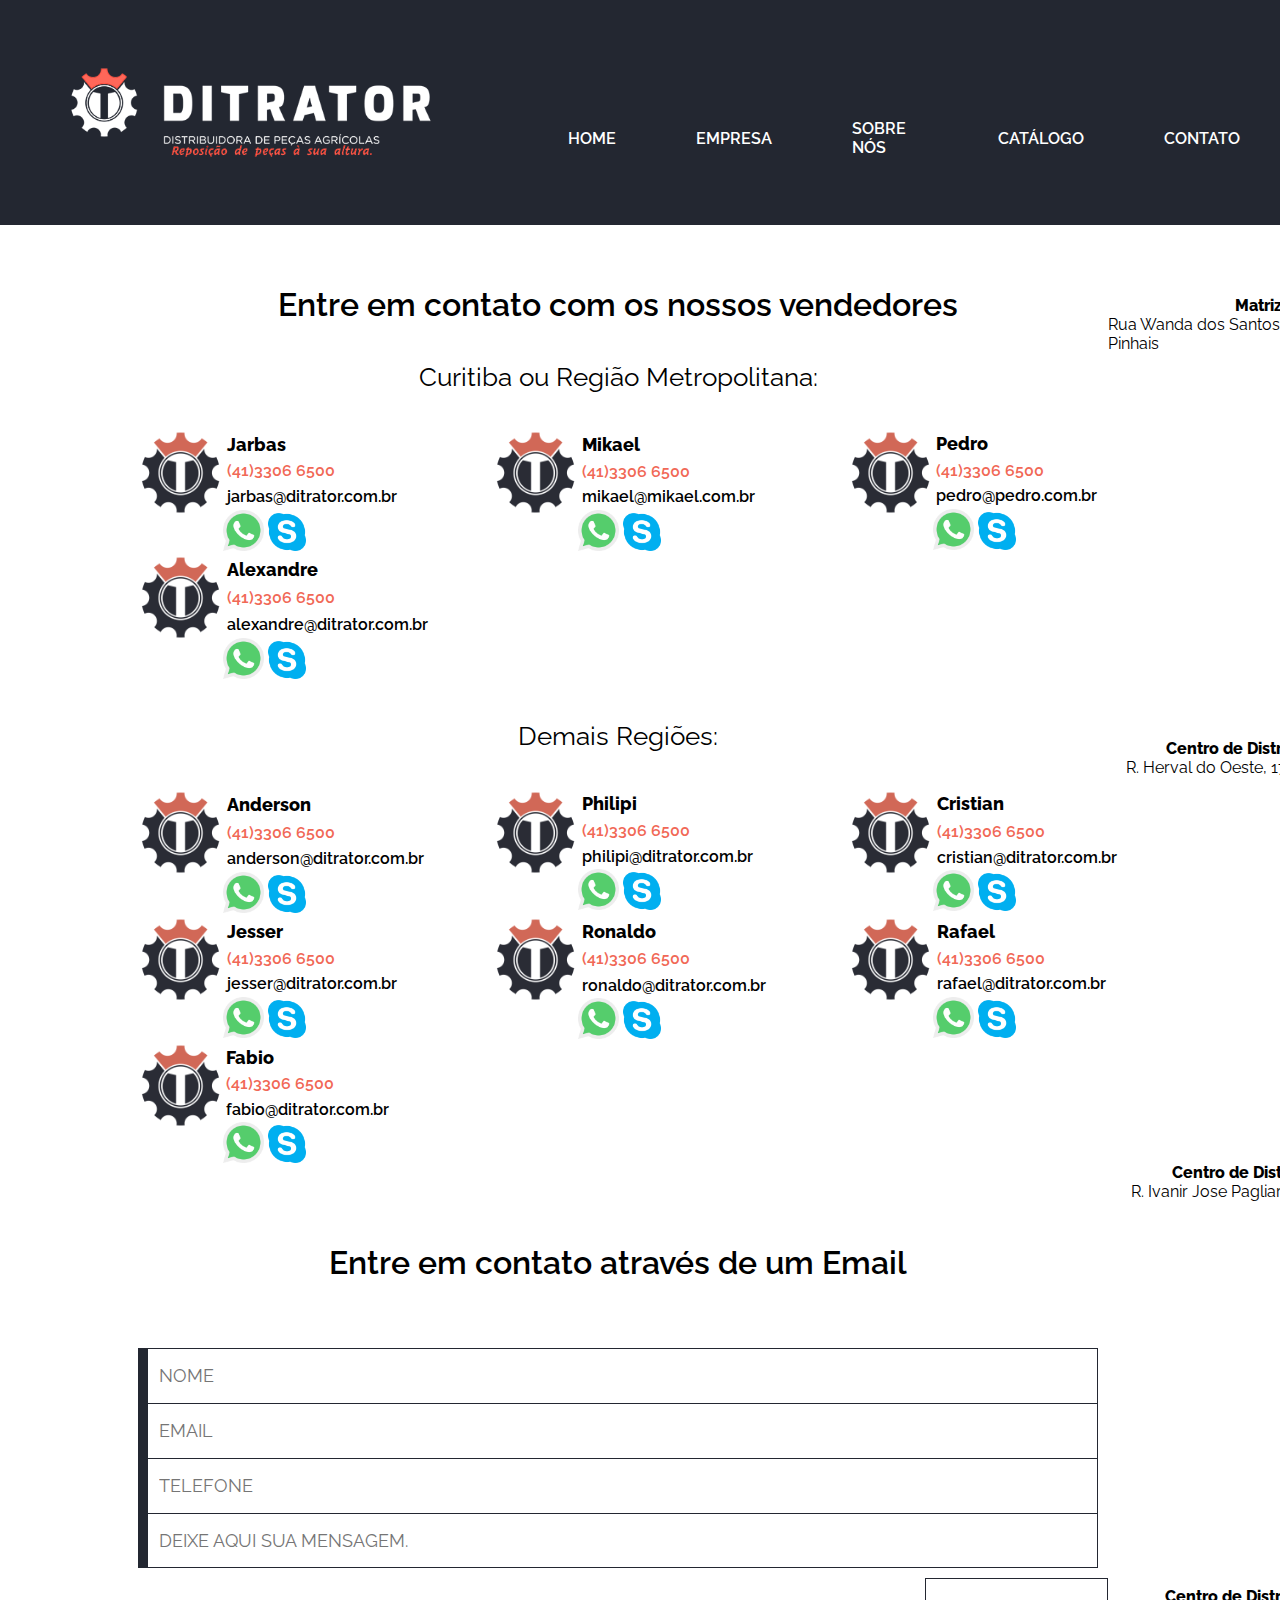
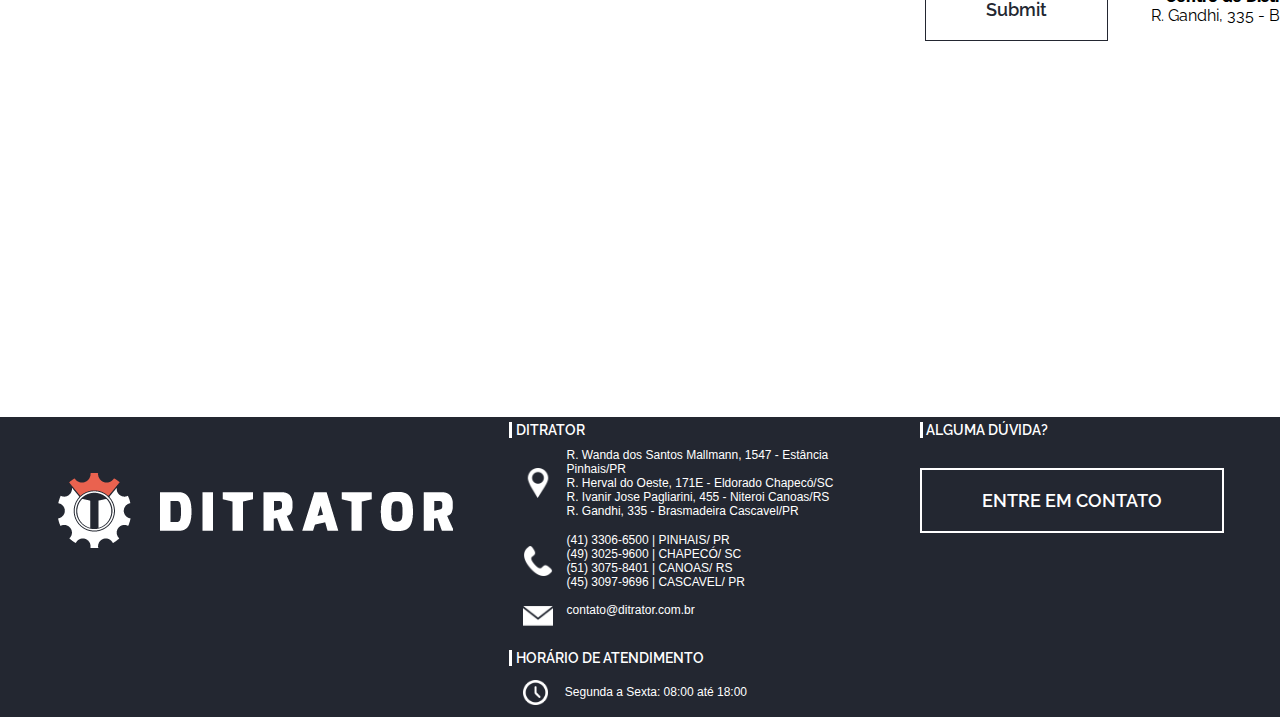
==== contato.html @ 05a5e126 "att" ====
<?php	
	include './php/envia.php';
?>

<!DOCTYPE html>
<html lang="pt-br">

<head>
  <meta charset="UTF-8">
  <meta http-equiv="X-UA-Compatible" content="IE=edge">
  <meta name="viewport" content="width=device-width, initial-scale=1.0">
  <link rel="stylesheet" type="text/css" href="contato.css">
  <script src='https://www.google.com/recaptcha/api.js'></script>
  <title>Projeto Ditrator</title>
</head>

<body>
  <header>
    <nav class="nav_index">
      <img src="./img/logo.png" alt="home" width="374 px" height="97 px" style="margin: 5% 7% 5% 5%">
      <ul>
        <li><a href="index.html" title="Home" alt="Home">HOME</a></li>
        <li><a href="empresa.html" title="Empresa" alt="Empresa">EMPRESA</a></li>
        <li><a href="index.html#sobre" title="Sobre nós" alt="Sobre nós">SOBRE NÓS</a></li>
        <li><a href="index.html#catalog" title="Catálogo" alt="Catálogo">CATÁLOGO</a></li>
        <li><a href="contato.html" title="Contato" alt="Contato">CONTATO</a></li>
      </ul>
    </nav>
  </header>

  <main>
    <section>

      <div class="vendedor_container">
        
        <div class="vendedos_wrapper">
          <h1 class="text1">Entre em contato com os nossos vendedores</h1>
          <h2 class="text2">Curitiba ou Região Metropolitana:</h2>
          <div class="vendedor_back">

            <div class="vendedor_info">
              <div>
                <img src="./img/lg-ditra1.png" alt="avatars" width="85px">
              </div>
              <div>
                <h1 class="text3">Jarbas</h1>
                <p class="text4">(41)3306 6500</p>
                <p class="text5">jarbas@ditrator.com.br</p>
                <div>
                  <a href="https://api.whatsapp.com/send?phone=5541998471878" target="_blank"><img
                      src="./img/whatsapp (2).png" alt="whatsapp" width="41px"></a>
                  <a href="skype:paulo.dimotor?chat" target="_blank"><img src="./img/skype.png" alt="skype"
                      width="38px"></a>
                </div>
              </div>
            </div>

            <div class="vendedor_info">
              <div>
                <img src="./img/lg-ditra1.png" alt="avatars" width="85px">
              </div>
              <div>
                <h1 class="text3">Mikael</h1>
                <p class="text4">(41)3306 6500</p>
                <p class="text5">mikael@mikael.com.br</p>
                <div>
                  <a href="https://api.whatsapp.com/send?phone=5541998471878" target="_blank"><img
                      src="./img/whatsapp (2).png" alt="whatsapp" width="41px"></a>
                  <a href="skype:paulo.dimotor?chat" target="_blank"><img src="./img/skype.png" alt="skype"
                      width="38px"></a>
                </div>
              </div>
            </div>
            <div class="vendedor_info">
              <div>
                <img src="./img/lg-ditra1.png" alt="avatars" width="85px">
              </div>
              <div>
                <h1 class="text3">Pedro</h1>
                <p class="text4">(41)3306 6500</p>
                <p class="text5">pedro@pedro.com.br</p>
                <div>
                  <a href="https://api.whatsapp.com/send?phone=5541998471878" target="_blank"><img
                      src="./img/whatsapp (2).png" alt="whatsapp" width="41px"></a>
                  <a href="skype:paulo.dimotor?chat" target="_blank"><img src="./img/skype.png" alt="skype"
                      width="38px"></a>
                </div>
              </div>
            </div>
          </div>
          <div class="vendedor_back">
            <div class="vendedor_info">
              <div>
                <img src="./img/lg-ditra1.png" alt="avatars" width="85px">
              </div>
              <div>
                <h1 class="text3">Alexandre</h1>
                <p class="text4">(41)3306 6500</p>
                <p class="text5">alexandre@ditrator.com.br</p>
                <div>
                  <a href="https://api.whatsapp.com/send?phone=5541998471878" target="_blank"><img
                      src="./img/whatsapp (2).png" alt="whatsapp" width="41px"></a>
                  <a href="skype:paulo.dimotor?chat" target="_blank"><img src="./img/skype.png" alt="skype"
                      width="38px"></a>
                </div>
              </div>
            </div>
          </div>
          <h1 class="text2">Demais Regiões:</h1>
          <div class="vendedor_back">
            <div class="vendedor_info">
              <div>
                <img src="./img/lg-ditra1.png" alt="avatars" width="85px">
              </div>
              <div>
                <h1 class="text3">Anderson</h1>
                <p class="text4">(41)3306 6500</p>
                <p class="text5">anderson@ditrator.com.br</p>
                <div>
                  <a href="https://api.whatsapp.com/send?phone=5541998471878" target="_blank"><img
                      src="./img/whatsapp (2).png" alt="whatsapp" width="41px"></a>
                  <a href="skype:paulo.dimotor?chat" target="_blank"><img src="./img/skype.png" alt="skype"
                      width="38px"></a>
                </div>
              </div>
            </div>
            <div class="vendedor_info">
              <div>
                <img src="./img/lg-ditra1.png" alt="avatars" width="85px">
              </div>
              <div>
                <h1 class="text3">Philipi</h1>
                <p class="text4">(41)3306 6500</p>
                <p class="text5">philipi@ditrator.com.br</p>
                <div>
                  <a href="https://api.whatsapp.com/send?phone=5541998471878" target="_blank"><img
                      src="./img/whatsapp (2).png" alt="whatsapp" width="41px"></a>
                  <a href="skype:paulo.dimotor?chat" target="_blank"><img src="./img/skype.png" alt="skype"
                      width="38px"></a>
                </div>
              </div>

            </div>

            <div class="vendedor_info">
              <div>
                <img src="./img/lg-ditra1.png" alt="avatars" width="85px">
              </div>
              <div>
                <h1 class="text3">Cristian</h1>
                <p class="text4">(41)3306 6500</p>
                <p class="text5">cristian@ditrator.com.br</p>
                <div>
                  <a href="https://api.whatsapp.com/send?phone=5541998471878" target="_blank"><img
                      src="./img/whatsapp (2).png" alt="whatsapp" width="41px"></a>
                  <a href="skype:paulo.dimotor?chat" target="_blank"><img src="./img/skype.png" alt="skype"
                      width="38px"></a>
                </div>
              </div>
            </div>
          </div>
          <div class="vendedor_back">
            <div class="vendedor_info">
              <div>
                <img src="./img/lg-ditra1.png" alt="avatars" width="85px">
              </div>
              <div>
                <h1 class="text3">Jesser</h1>
                <p class="text4">(41)3306 6500</p>
                <p class="text5">jesser@ditrator.com.br</p>
                <div>
                  <a href="https://api.whatsapp.com/send?phone=5541998471878" target="_blank"><img
                      src="./img/whatsapp (2).png" alt="whatsapp" width="41px"></a>
                  <a href="skype:paulo.dimotor?chat" target="_blank"><img src="./img/skype.png" alt="skype"
                      width="38px"></a>
                </div>
              </div>
            </div>
            <div class="vendedor_info">
              <div>
                <img src="./img/lg-ditra1.png" alt="avatars" width="85px">
              </div>
              <div>
                <h1 class="text3">Ronaldo</h1>
                <p class="text4">(41)3306 6500</p>
                <p class="text5">ronaldo@ditrator.com.br</p>
                <div>
                  <a href="https://api.whatsapp.com/send?phone=5541998471878" target="_blank"><img
                      src="./img/whatsapp (2).png" alt="whatsapp" width="41px"></a>
                  <a href="skype:paulo.dimotor?chat" target="_blank"><img src="./img/skype.png" alt="skype"
                      width="38px"></a>
                </div>
              </div>
            </div>
            <div class="vendedor_info">
              <div>
                <img src="./img/lg-ditra1.png" alt="avatars" width="85px">
              </div>
              <div>
                <h1 class="text3">Rafael</h1>
                <p class="text4">(41)3306 6500</p>
                <p class="text5">rafael@ditrator.com.br</p>
                <div>
                  <a href="https://api.whatsapp.com/send?phone=5541998471878" target="_blank"><img
                      src="./img/whatsapp (2).png" alt="whatsapp" width="41px"></a>
                  <a href="skype:paulo.dimotor?chat" target="_blank"><img src="./img/skype.png" alt="skype"
                      width="38px"></a>
                </div>
              </div>
            </div>
          </div>
          <div class="vendedor_back">
            <div class="vendedor_info">
              <div>
                <img src="./img/lg-ditra1.png" alt="avatars" width="85px">
              </div>
              <div>
                <h1 class="text3">Fabio</h1>
                <p class="text4">(41)3306 6500</p>
                <p class="text5">fabio@ditrator.com.br</p>
                <div>
                  <a href="https://api.whatsapp.com/send?phone=5541998471878" target="_blank"><img
                      src="./img/whatsapp (2).png" alt="whatsapp" width="41px"></a>
                  <a href="skype:paulo.dimotor?chat" target="_blank"><img src="./img/skype.png" alt="skype"
                      width="38px"></a>
                </div>
              </div>
            </div>
          </div>
          <div class="email_container">
            <h1 class="text1" style="margin-bottom: 3%;">Entre em contato através de um Email</h1>
            <form method="POST" action="./php/envia.php">
              <label>
                <input class="input1" style="margin-top: 7%;" type="text" name="nome" value="" placeholder="NOME" required>
              </label>
              <label>
                <input class="input1" type="email" name="email" value="" placeholder="EMAIL" required>
              </label>
              <label>
                <input class="input1" type="text" name="assunto" value="" placeholder="TELEFONE" required>
              </label>
              <label>
                <input class="input2" type="text" name="msg" value="" placeholder="DEIXE AQUI SUA MENSAGEM." required>
              </label>
              <input class="send" type="submit">
            </form>
            
          </div>
        </div>
        <div class="vendedor_map">
          <p class="text6">Matriz/ Pinhais-PR</p>
          <p class="text7">Rua Wanda dos Santos Mallmann 1547 - Estancia Pinhais </p>
          <iframe
            src="https://www.google.com/maps/embed?pb=!1m18!1m12!1m3!1d3603.1354111109526!2d-49.20236968437209!3d-25.43373603927027!2m3!1f0!2f0!3f0!3m2!1i1024!2i768!4f13.1!3m3!1m2!1s0x94dce4f043d010a5%3A0xfeaa6abeaac7b0ba!2sDitrator%20Distribuidora%20de%20Pe%C3%A7as!5e0!3m2!1spt-BR!2sbr!4v1667585780468!5m2!1spt-BR!2sbr"
            class="map" allowfullscreen="" loading="lazy" referrerpolicy="no-referrer-when-downgrade"></iframe>
            <p class="text6">Centro de Distribuição/ Chapecó-SC</p>
            <p class="text7">R. Herval do Oeste, 171E - Eldorado Chapecó/SC</p>
            <iframe src="https://www.google.com/maps/embed?pb=!1m18!1m12!1m3!1d3552.9594587999313!2d-52.637756923601664!3d-27.063027599502828!2m3!1f0!2f0!3f0!3m2!1i1024!2i768!4f13.1!3m3!1m2!1s0x94e4b5ec6f2cf09d%3A0x6d4242a84f4e9475!2sR.%20Herval%20do%20Oeste%2C%20171%20-%20Eldorado%2C%20Chapec%C3%B3%20-%20SC%2C%2089810-225!5e0!3m2!1spt-BR!2sbr!4v1670947796514!5m2!1spt-BR!2sbr" class="map" allowfullscreen="" loading="lazy" referrerpolicy="no-referrer-when-downgrade"></iframe>
            <p class="text6">Centro de Distribuição/ Canoas-RS</p>
            <p class="text7">R. Ivanir Jose Pagliarini, 455 - Niteroi Canoas/RS</p>
            <iframe src="https://www.google.com/maps/embed?pb=!1m18!1m12!1m3!1d3456.7102029714433!2d-51.16032841147563!3d-29.95901326276146!2m3!1f0!2f0!3f0!3m2!1i1024!2i768!4f13.1!3m3!1m2!1s0x951970c1a94bd0dd%3A0x83b2aa2e0289d933!2sR.%20Ivanir%20Jos%C3%A9%20Pagliarini%2C%20455%20-%20Niter%C3%B3i%2C%20Canoas%20-%20RS%2C%2092130-510!5e0!3m2!1spt-BR!2sbr!4v1670947859239!5m2!1spt-BR!2sbr" class="map" allowfullscreen="" loading="lazy" referrerpolicy="no-referrer-when-downgrade"></iframe>
            <p class="text6">Centro de Distribuição/ Cascavel-PR</p>
            <p class="text7">R. Gandhi, 335 - Brasmadeira Cascavel/PR</p>
            <iframe src="https://www.google.com/maps/embed?pb=!1m18!1m12!1m3!1d3618.141613362613!2d-53.44655542366605!3d-24.9272452131914!2m3!1f0!2f0!3f0!3m2!1i1024!2i768!4f13.1!3m3!1m2!1s0x94f3d39a9a6d169f%3A0x1b2ad0a3cb4ace6e!2sR.%20Gandhi%2C%20335%20-%20Bairro%20S%C3%A3o%20Crist%C3%B3v%C3%A3o%2C%20Cascavel%20-%20PR%2C%2085813-160!5e0!3m2!1spt-BR!2sbr!4v1670947909210!5m2!1spt-BR!2sbr" class="map" allowfullscreen="" loading="lazy" referrerpolicy="no-referrer-when-downgrade"></iframe>
        </div>
      </div>
    </section>
    <footer>
      <div class="footer_container">
        <!--class dentro da tag principal-->
        <div class="footer_img">
          <img src="./img/logo2.png" alt="home">
        </div>
        <div style="margin-top: 5px;">
          <p class="dit_container">DITRATOR</p>
          <div class="end_container">
          <div class="end_placeholder"> <img src="./img/location-pointer.png" alt="placeholder" width="30px"></div>
          <div class="footertext1">
          <p>R. Wanda dos Santos Mallmann, 1547 - Estância Pinhais/PR</p>
          <p>R. Herval do Oeste, 171E - Eldorado Chapecó/SC</p>
          <p>R. Ivanir Jose Pagliarini, 455 - Niteroi Canoas/RS</p>
          <p>R. Gandhi, 335 - Brasmadeira Cascavel/PR</p>
        </div>
          </div>
          <div class="end_container">
          <div class="end_placeholder"> <img src="./img/phone-receiver-silhouette.png" alt="call" width="30px"></div>
          <div class="footertext1">
          <p>(41) 3306-6500 | PINHAIS/ PR</p>
          <P>(49) 3025-9600 | CHAPECÓ/ SC</P>
          <p>(51) 3075-8401 | CANOAS/ RS</p>
          <p>(45) 3097-9696 | CASCAVEL/ PR</p>
        </div>
          </div>
          <div>
            <div class="end_container">
              <div class="end_placeholder"> <img src="./img/envelope.png" alt="envelope" width="30px"></div>
          <P class="footertext1">contato@ditrator.com.br</P>
        </div>
        </div>
        <div>
          <p class="dit_container">HORÁRIO DE ATENDIMENTO</p>
          <div class="end_container">
            <div class="end_placeholder"> <img src="./img/clock-circular-outline.png" alt="envelope" width="25px"></div>
          <P style="display: flex; align-items: center; padding: 1%; margin-right: 3%;" class="footertext1">Segunda a Sexta: 08:00 até 18:00</P>
          </div>
        </div>
        </div>

        <div style="margin-top: 5px;">
          <p class="dit_container">ALGUMA DÚVIDA?</p>
          <a class="footer_btn" href="contato.html">ENTRE EM CONTATO</a>

        </div>
      </div>
    </footer>
  </main>


</body>

</html>



<!-- <iframe
              src="https://www.google.com/maps/embed?pb=!1m18!1m12!1m3!1d3603.1354111109526!2d-49.20236968437209!3d-25.43373603927027!2m3!1f0!2f0!3f0!3m2!1i1024!2i768!4f13.1!3m3!1m2!1s0x94dce4f043d010a5%3A0xfeaa6abeaac7b0ba!2sDitrator%20Distribuidora%20de%20Pe%C3%A7as!5e0!3m2!1spt-BR!2sbr!4v1667585780468!5m2!1spt-BR!2sbr"
              width="600" height="450" style="border:0;" allowfullscreen="" loading="lazy"
              referrerpolicy="no-referrer-when-downgrade"></iframe> -->
---- contato.css ----
@import url('https://fonts.googleapis.com/css2?family=Raleway:wght@400;600;800&display=swap');
@media only screen and (min-width:1200px){
    *{
        margin: 0%;
        padding: 0%;
        box-sizing: border-box;
        text-decoration: none;
        font-size: 1em;
    }
    header{
        background-color: #232731;
        /* border: 2px solid green; */
    
    }
    
    .nav_index{
        display: flex;	
        justify-content: center;	
        flex-direction: row;
    }
    
    li{
        list-style: none;
        display: flex;
        align-items: center;
    }
    
    li a{
        padding: 8px 20px;
        margin: 20px;
        display: flex;
        align-items: center;
        color: white;
        font-style: normal;
        font-family: 'Raleway', sans-serif;
        font-size: 16px;
        font-weight: 600;
    }
    li a:hover{
        color: #F16856;
        border-bottom: 3px solid #F16856;
        transition-delay: 0.2s;
    }
    ul{
        list-style-type: none;
        display: flex;
        align-items: stretch;
        margin-top: 4%;
    }
    /* --------------------------------vendedores----------------------------- */
    .vendedor_container{
        display: flex;
        justify-content: space-between;
        /* border: 2px solid red; */
        margin: 4% 10% 2% 10%;
     }
    .vendedos_wrapper{
        display: flex;
        flex-direction: column;
        /* border: 2px solid black; */
        /* justify-content: space-around; */
        width: 1000px;
        padding: 1%;
    }

    .vendedor_info{
        display: flex; 
        width: 250px;
        /* border: 2px solid #F16856; */
    }
    
    .vendedor_back {
        display: flex;
        flex-direction: row; 
        justify-content: space-between;
    }
    .vendedor_map {
        display: flex; 
        justify-content: center;
        flex-direction: column;
        width: 500px;
    }
    .map{
        width: 400px;
        height: 350px;
        border: 0;
        margin-left: 10%;
    }
    /* --------------------------------email----------------------------- */
    label{
        display:block;
        /* margin-top:15px; */
    }
    .input1{
        display:block;
        height:55px;
        /* border:1px solid #e5e5e5; */
        /* background:#f0f0f0; */
        padding:6px 6px 6px 11px;
        /* margin-top: 1px; */
        width: 100%;
        border-left: solid 10px #232731;
        border-top: solid 1px #232731;
        border-right: solid 1px #232731;
        border-bottom: solid 0px white;
        font-size: 18px;
        font-family: 'Raleway', sans-serif;
        font-weight: 400;
    }
    .input2{
        display:block;
        height:55px;
        /* border:1px solid #e5e5e5; */
        /* background:#f0f0f0; */
        padding:6px 6px 6px 11px;
        /* margin-top: 1px; */
        width: 100%;
        border-left: solid 10px #232731;
        border-top: solid 1px #232731;
        border-right: solid 1px #232731;
        border-bottom: solid 1px #232731;
        font-size: 18px;
        font-family: 'Raleway', sans-serif;
        font-weight: 400;
    }
    
    .input1:hover{
        border-left: solid 10px #F16856;
        border-top: solid 1px #F16856;
        border-right: solid 1px #F16856;
        
    }
    .input2:hover{
        border-left: solid 10px #F16856;
        border-top: solid 1px #F16856;
        border-right: solid 1px #F16856;
        border-bottom: solid 1px #F16856;
    }
    .email_container{
        width: 960px;
        margin-top: 8%;
    }
    /* .g-recaptcha{
        margin-top:15px;
    } */
    .send{
        /* background: #F16856; */
        margin-left: 82%;
        margin-top: 1%;
        color:#232731;
        background-color: white;
        border: solid 1px;
        padding: 20px 60px 20px 60px;
        font-size: 18px;
        font-family: 'Raleway', sans-serif;
        font-weight: 600;
        
    }
    /* ----------------text------------------------------- */
    .text1{
        font-size: 32px;
        font-family: 'Raleway', sans-serif;
        font-weight: 600;
        align-items: center;
        display: flex;
        justify-content: center;
    }
    .text2{
        font-size: 26px;
        font-family: 'Raleway', sans-serif;
        font-weight: 400;
        align-items: center;
        display: flex;
        justify-content: center;
        margin-bottom: 4%;
        margin-top: 4%;
    }
    .text3{
        font-size: 18px;
        font-family: 'Raleway', sans-serif;
        font-weight: 800;
        padding: 2%;
    }
    .text4{
        font-size: 16px;
        font-family: 'Raleway', sans-serif;
        font-weight: 600;
        color: #F16856;
        padding: 2%;
    }
    .text5{
        font-size: 16px;
        font-family: 'Raleway', sans-serif;
        font-weight: 600;
        padding: 2%;
    }
    .text6{
        font-size: 16px;
        font-family: 'Raleway', sans-serif;
        font-weight: 800;
        display: flex;
        justify-content: center;
        margin-top: 5%;
    }
    .text7{
        font-size: 16px;
        font-family: 'Raleway', sans-serif;
        font-weight: 400;
        display: flex;
        justify-content: center;
        margin-bottom: 4%;
    }

    /* --------------------------------footer----------------------------- */
    footer{
        /* border: 2px solid violet; */
        height: 300px;
        background-color: #232731;
        color: white;
        align-items: center;
        font-family: Arial, Helvetica, sans-serif;
        font-size: 12px;
    }
    .footer_container{
        display: flex;
        flex-direction: row;
        justify-content: space-evenly;
        /* align-items: center; */
    }
    a.footer_btn{
        border: 2px solid white;
        padding: 20px 60px 20px 60px;
        margin: 30px 0px;
        display: inline-block;
        font-size: 20px;
        text-decoration: none;
        color: white;
        font-size: 18px;
        font-family: 'Raleway', sans-serif;
        font-weight: 600;
    }
    a.footer_btn:hover{
        background-color: white;
        color: #232731;
    }
    .end_container{
        display: flex;
        flex-direction: row;
        padding: 1%;
        margin: 2%;
    }
    .end_placeholder{
        display: flex;
        align-items: center;
        padding: 1%;
        margin-right: 3%;
    }
    .dit_container{
        border-left: 3px solid white;
        padding-left: 1%;
        font-family: 'Raleway', sans-serif;
        font-size: 14px;
        font-weight: 600;
    }
    .footertext1{
        font-family: 'roboto', sans-serif;
        font-size: 12px;
    }
    .footer_img{
        margin-top: 4%;
    }
}
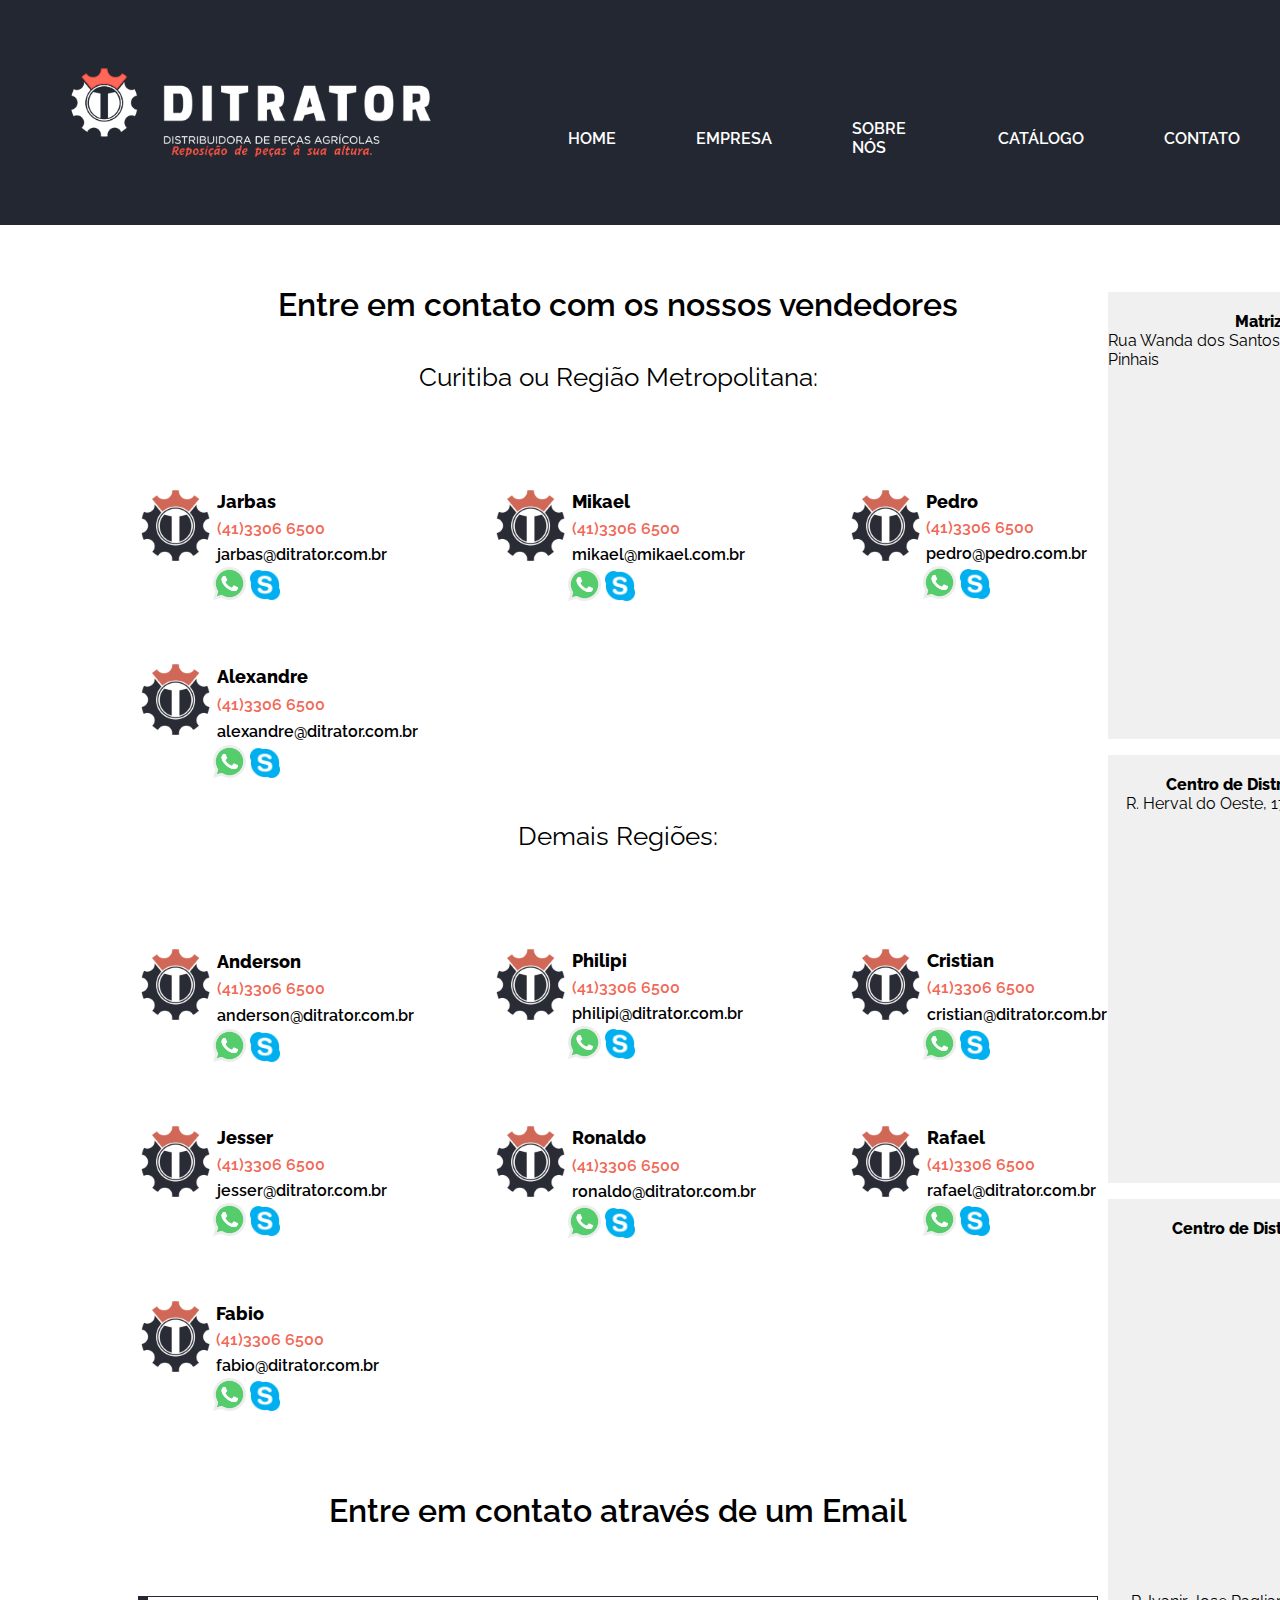
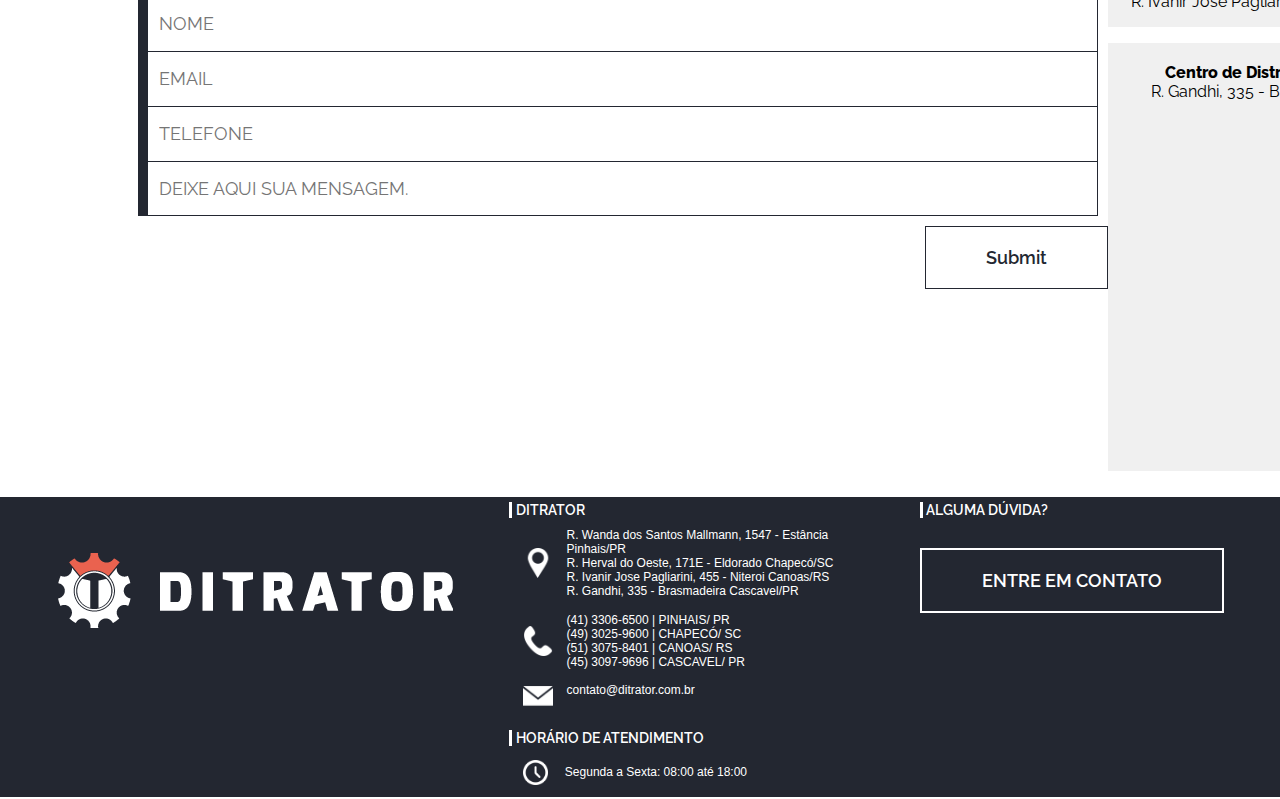
==== commit beaea2fc: "base 14/12" ====
--- a/contato.html
+++ b/contato.html
@@ -40,7 +40,7 @@
 
             <div class="vendedor_info">
               <div>
-                <img src="./img/lg-ditra1.png" alt="avatars" width="85px">
+                <img class="logovend" src="./img/lg-ditra1.png" alt="avatars">
               </div>
               <div>
                 <h1 class="text3">Jarbas</h1>
@@ -48,16 +48,15 @@
                 <p class="text5">jarbas@ditrator.com.br</p>
                 <div>
                   <a href="https://api.whatsapp.com/send?phone=5541998471878" target="_blank"><img
-                      src="./img/whatsapp (2).png" alt="whatsapp" width="41px"></a>
-                  <a href="skype:paulo.dimotor?chat" target="_blank"><img src="./img/skype.png" alt="skype"
-                      width="38px"></a>
-                </div>
-              </div>
-            </div>
-
-            <div class="vendedor_info">
-              <div>
-                <img src="./img/lg-ditra1.png" alt="avatars" width="85px">
+                      src="./img/whatsapp (2).png" alt="whatsapp" class="logowpp"></a>
+                  <a href="skype:paulo.dimotor?chat" target="_blank"><img class="logoskyp" src="./img/skype.png" alt="skype"></a>
+                </div>
+              </div>
+            </div>
+
+            <div class="vendedor_info">
+              <div>
+                <img class="logovend" src="./img/lg-ditra1.png" alt="avatars">
               </div>
               <div>
                 <h1 class="text3">Mikael</h1>
@@ -65,15 +64,14 @@
                 <p class="text5">mikael@mikael.com.br</p>
                 <div>
                   <a href="https://api.whatsapp.com/send?phone=5541998471878" target="_blank"><img
-                      src="./img/whatsapp (2).png" alt="whatsapp" width="41px"></a>
-                  <a href="skype:paulo.dimotor?chat" target="_blank"><img src="./img/skype.png" alt="skype"
-                      width="38px"></a>
-                </div>
-              </div>
-            </div>
-            <div class="vendedor_info">
-              <div>
-                <img src="./img/lg-ditra1.png" alt="avatars" width="85px">
+                      src="./img/whatsapp (2).png" alt="whatsapp" class="logowpp"></a>
+                  <a href="skype:paulo.dimotor?chat" target="_blank"><img class="logoskyp" src="./img/skype.png" alt="skype"></a>
+                </div>
+              </div>
+            </div>
+            <div class="vendedor_info">
+              <div>
+                <img class="logovend" src="./img/lg-ditra1.png" alt="avatars">
               </div>
               <div>
                 <h1 class="text3">Pedro</h1>
@@ -81,17 +79,16 @@
                 <p class="text5">pedro@pedro.com.br</p>
                 <div>
                   <a href="https://api.whatsapp.com/send?phone=5541998471878" target="_blank"><img
-                      src="./img/whatsapp (2).png" alt="whatsapp" width="41px"></a>
-                  <a href="skype:paulo.dimotor?chat" target="_blank"><img src="./img/skype.png" alt="skype"
-                      width="38px"></a>
-                </div>
-              </div>
-            </div>
-          </div>
-          <div class="vendedor_back">
-            <div class="vendedor_info">
-              <div>
-                <img src="./img/lg-ditra1.png" alt="avatars" width="85px">
+                      src="./img/whatsapp (2).png" alt="whatsapp" class="logowpp"></a>
+                  <a href="skype:paulo.dimotor?chat" target="_blank"><img class="logoskyp" src="./img/skype.png" alt="skype"></a>
+                </div>
+              </div>
+            </div>
+          </div>
+          <div class="vendedor_back">
+            <div class="vendedor_info">
+              <div>
+                <img class="logovend" src="./img/lg-ditra1.png" alt="avatars">
               </div>
               <div>
                 <h1 class="text3">Alexandre</h1>
@@ -99,9 +96,8 @@
                 <p class="text5">alexandre@ditrator.com.br</p>
                 <div>
                   <a href="https://api.whatsapp.com/send?phone=5541998471878" target="_blank"><img
-                      src="./img/whatsapp (2).png" alt="whatsapp" width="41px"></a>
-                  <a href="skype:paulo.dimotor?chat" target="_blank"><img src="./img/skype.png" alt="skype"
-                      width="38px"></a>
+                      src="./img/whatsapp (2).png" alt="whatsapp" class="logowpp"></a>
+                  <a href="skype:paulo.dimotor?chat" target="_blank"><img class="logoskyp" src="./img/skype.png" alt="skype"></a>
                 </div>
               </div>
             </div>
@@ -110,7 +106,7 @@
           <div class="vendedor_back">
             <div class="vendedor_info">
               <div>
-                <img src="./img/lg-ditra1.png" alt="avatars" width="85px">
+                <img class="logovend" src="./img/lg-ditra1.png" alt="avatars">
               </div>
               <div>
                 <h1 class="text3">Anderson</h1>
@@ -118,15 +114,14 @@
                 <p class="text5">anderson@ditrator.com.br</p>
                 <div>
                   <a href="https://api.whatsapp.com/send?phone=5541998471878" target="_blank"><img
-                      src="./img/whatsapp (2).png" alt="whatsapp" width="41px"></a>
-                  <a href="skype:paulo.dimotor?chat" target="_blank"><img src="./img/skype.png" alt="skype"
-                      width="38px"></a>
-                </div>
-              </div>
-            </div>
-            <div class="vendedor_info">
-              <div>
-                <img src="./img/lg-ditra1.png" alt="avatars" width="85px">
+                      src="./img/whatsapp (2).png" alt="whatsapp" class="logowpp"></a>
+                  <a href="skype:paulo.dimotor?chat" target="_blank"><img class="logoskyp" src="./img/skype.png" alt="skype"></a>
+                </div>
+              </div>
+            </div>
+            <div class="vendedor_info">
+              <div>
+                <img class="logovend" src="./img/lg-ditra1.png" alt="avatars">
               </div>
               <div>
                 <h1 class="text3">Philipi</h1>
@@ -134,17 +129,16 @@
                 <p class="text5">philipi@ditrator.com.br</p>
                 <div>
                   <a href="https://api.whatsapp.com/send?phone=5541998471878" target="_blank"><img
-                      src="./img/whatsapp (2).png" alt="whatsapp" width="41px"></a>
-                  <a href="skype:paulo.dimotor?chat" target="_blank"><img src="./img/skype.png" alt="skype"
-                      width="38px"></a>
-                </div>
-              </div>
-
-            </div>
-
-            <div class="vendedor_info">
-              <div>
-                <img src="./img/lg-ditra1.png" alt="avatars" width="85px">
+                      src="./img/whatsapp (2).png" alt="whatsapp" class="logowpp"></a>
+                  <a href="skype:paulo.dimotor?chat" target="_blank"><img class="logoskyp" src="./img/skype.png" alt="skype"></a>
+                </div>
+              </div>
+
+            </div>
+
+            <div class="vendedor_info">
+              <div>
+                <img class="logovend" src="./img/lg-ditra1.png" alt="avatars">
               </div>
               <div>
                 <h1 class="text3">Cristian</h1>
@@ -152,17 +146,16 @@
                 <p class="text5">cristian@ditrator.com.br</p>
                 <div>
                   <a href="https://api.whatsapp.com/send?phone=5541998471878" target="_blank"><img
-                      src="./img/whatsapp (2).png" alt="whatsapp" width="41px"></a>
-                  <a href="skype:paulo.dimotor?chat" target="_blank"><img src="./img/skype.png" alt="skype"
-                      width="38px"></a>
-                </div>
-              </div>
-            </div>
-          </div>
-          <div class="vendedor_back">
-            <div class="vendedor_info">
-              <div>
-                <img src="./img/lg-ditra1.png" alt="avatars" width="85px">
+                      src="./img/whatsapp (2).png" alt="whatsapp" class="logowpp"></a>
+                  <a href="skype:paulo.dimotor?chat" target="_blank"><img class="logoskyp" src="./img/skype.png" alt="skype"></a>
+                </div>
+              </div>
+            </div>
+          </div>
+          <div class="vendedor_back">
+            <div class="vendedor_info">
+              <div>
+                <img class="logovend" src="./img/lg-ditra1.png" alt="avatars">
               </div>
               <div>
                 <h1 class="text3">Jesser</h1>
@@ -170,15 +163,14 @@
                 <p class="text5">jesser@ditrator.com.br</p>
                 <div>
                   <a href="https://api.whatsapp.com/send?phone=5541998471878" target="_blank"><img
-                      src="./img/whatsapp (2).png" alt="whatsapp" width="41px"></a>
-                  <a href="skype:paulo.dimotor?chat" target="_blank"><img src="./img/skype.png" alt="skype"
-                      width="38px"></a>
-                </div>
-              </div>
-            </div>
-            <div class="vendedor_info">
-              <div>
-                <img src="./img/lg-ditra1.png" alt="avatars" width="85px">
+                      src="./img/whatsapp (2).png" alt="whatsapp" class="logowpp"></a>
+                  <a href="skype:paulo.dimotor?chat" target="_blank"><img class="logoskyp" src="./img/skype.png" alt="skype"></a>
+                </div>
+              </div>
+            </div>
+            <div class="vendedor_info">
+              <div>
+                <img class="logovend" src="./img/lg-ditra1.png" alt="avatars">
               </div>
               <div>
                 <h1 class="text3">Ronaldo</h1>
@@ -186,15 +178,14 @@
                 <p class="text5">ronaldo@ditrator.com.br</p>
                 <div>
                   <a href="https://api.whatsapp.com/send?phone=5541998471878" target="_blank"><img
-                      src="./img/whatsapp (2).png" alt="whatsapp" width="41px"></a>
-                  <a href="skype:paulo.dimotor?chat" target="_blank"><img src="./img/skype.png" alt="skype"
-                      width="38px"></a>
-                </div>
-              </div>
-            </div>
-            <div class="vendedor_info">
-              <div>
-                <img src="./img/lg-ditra1.png" alt="avatars" width="85px">
+                      src="./img/whatsapp (2).png" alt="whatsapp" class="logowpp"></a>
+                  <a href="skype:paulo.dimotor?chat" target="_blank"><img class="logoskyp" src="./img/skype.png" alt="skype"></a>
+                </div>
+              </div>
+            </div>
+            <div class="vendedor_info">
+              <div>
+                <img class="logovend" src="./img/lg-ditra1.png" alt="avatars">
               </div>
               <div>
                 <h1 class="text3">Rafael</h1>
@@ -202,17 +193,16 @@
                 <p class="text5">rafael@ditrator.com.br</p>
                 <div>
                   <a href="https://api.whatsapp.com/send?phone=5541998471878" target="_blank"><img
-                      src="./img/whatsapp (2).png" alt="whatsapp" width="41px"></a>
-                  <a href="skype:paulo.dimotor?chat" target="_blank"><img src="./img/skype.png" alt="skype"
-                      width="38px"></a>
-                </div>
-              </div>
-            </div>
-          </div>
-          <div class="vendedor_back">
-            <div class="vendedor_info">
-              <div>
-                <img src="./img/lg-ditra1.png" alt="avatars" width="85px">
+                      src="./img/whatsapp (2).png" alt="whatsapp" class="logowpp"></a>
+                  <a href="skype:paulo.dimotor?chat" target="_blank"><img class="logoskyp" src="./img/skype.png" alt="skype"></a>
+                </div>
+              </div>
+            </div>
+          </div>
+          <div class="vendedor_back">
+            <div class="vendedor_info">
+              <div>
+                <img class="logovend" src="./img/lg-ditra1.png" alt="avatars">
               </div>
               <div>
                 <h1 class="text3">Fabio</h1>
@@ -220,9 +210,8 @@
                 <p class="text5">fabio@ditrator.com.br</p>
                 <div>
                   <a href="https://api.whatsapp.com/send?phone=5541998471878" target="_blank"><img
-                      src="./img/whatsapp (2).png" alt="whatsapp" width="41px"></a>
-                  <a href="skype:paulo.dimotor?chat" target="_blank"><img src="./img/skype.png" alt="skype"
-                      width="38px"></a>
+                      src="./img/whatsapp (2).png" alt="whatsapp" class="logowpp"></a>
+                  <a href="skype:paulo.dimotor?chat" target="_blank"><img class="logoskyp" src="./img/skype.png" alt="skype"></a>
                 </div>
               </div>
             </div>
@@ -248,20 +237,29 @@
           </div>
         </div>
         <div class="vendedor_map">
+          <div class="mapbckgnd">
           <p class="text6">Matriz/ Pinhais-PR</p>
           <p class="text7">Rua Wanda dos Santos Mallmann 1547 - Estancia Pinhais </p>
           <iframe
             src="https://www.google.com/maps/embed?pb=!1m18!1m12!1m3!1d3603.1354111109526!2d-49.20236968437209!3d-25.43373603927027!2m3!1f0!2f0!3f0!3m2!1i1024!2i768!4f13.1!3m3!1m2!1s0x94dce4f043d010a5%3A0xfeaa6abeaac7b0ba!2sDitrator%20Distribuidora%20de%20Pe%C3%A7as!5e0!3m2!1spt-BR!2sbr!4v1667585780468!5m2!1spt-BR!2sbr"
             class="map" allowfullscreen="" loading="lazy" referrerpolicy="no-referrer-when-downgrade"></iframe>
+          </div>
+          <div class="mapbckgnd">
             <p class="text6">Centro de Distribuição/ Chapecó-SC</p>
             <p class="text7">R. Herval do Oeste, 171E - Eldorado Chapecó/SC</p>
             <iframe src="https://www.google.com/maps/embed?pb=!1m18!1m12!1m3!1d3552.9594587999313!2d-52.637756923601664!3d-27.063027599502828!2m3!1f0!2f0!3f0!3m2!1i1024!2i768!4f13.1!3m3!1m2!1s0x94e4b5ec6f2cf09d%3A0x6d4242a84f4e9475!2sR.%20Herval%20do%20Oeste%2C%20171%20-%20Eldorado%2C%20Chapec%C3%B3%20-%20SC%2C%2089810-225!5e0!3m2!1spt-BR!2sbr!4v1670947796514!5m2!1spt-BR!2sbr" class="map" allowfullscreen="" loading="lazy" referrerpolicy="no-referrer-when-downgrade"></iframe>
+          </div>
+          <div class="mapbckgnd">
             <p class="text6">Centro de Distribuição/ Canoas-RS</p>
+            
+            <iframe src="https://www.google.com/maps/embed?pb=!1m18!1m12!1m3!1d3456.7102029714433!2d-51.16032841147563!3d-29.95901326276146!2m3!1f0!2f0!3f0!3m2!1i1024!2i768!4f13.1!3m3!1m2!1s0x951970c1a94bd0dd%3A0x83b2aa2e0289d933!2sR.%20Ivanir%20Jos%C3%A9%20Pagliarini%2C%20455%20-%20Niter%C3%B3i%2C%20Canoas%20-%20RS%2C%2092130-510!5e0!3m2!1spt-BR!2sbr!4v1670947859239!5m2!1spt-BR!2sbr" class="map" allowfullscreen="" loading="lazy" referrerpolicy="no-referrer-when-downgrade"></iframe>
             <p class="text7">R. Ivanir Jose Pagliarini, 455 - Niteroi Canoas/RS</p>
-            <iframe src="https://www.google.com/maps/embed?pb=!1m18!1m12!1m3!1d3456.7102029714433!2d-51.16032841147563!3d-29.95901326276146!2m3!1f0!2f0!3f0!3m2!1i1024!2i768!4f13.1!3m3!1m2!1s0x951970c1a94bd0dd%3A0x83b2aa2e0289d933!2sR.%20Ivanir%20Jos%C3%A9%20Pagliarini%2C%20455%20-%20Niter%C3%B3i%2C%20Canoas%20-%20RS%2C%2092130-510!5e0!3m2!1spt-BR!2sbr!4v1670947859239!5m2!1spt-BR!2sbr" class="map" allowfullscreen="" loading="lazy" referrerpolicy="no-referrer-when-downgrade"></iframe>
+          </div>
+          <div class="mapbckgnd">
             <p class="text6">Centro de Distribuição/ Cascavel-PR</p>
             <p class="text7">R. Gandhi, 335 - Brasmadeira Cascavel/PR</p>
             <iframe src="https://www.google.com/maps/embed?pb=!1m18!1m12!1m3!1d3618.141613362613!2d-53.44655542366605!3d-24.9272452131914!2m3!1f0!2f0!3f0!3m2!1i1024!2i768!4f13.1!3m3!1m2!1s0x94f3d39a9a6d169f%3A0x1b2ad0a3cb4ace6e!2sR.%20Gandhi%2C%20335%20-%20Bairro%20S%C3%A3o%20Crist%C3%B3v%C3%A3o%2C%20Cascavel%20-%20PR%2C%2085813-160!5e0!3m2!1spt-BR!2sbr!4v1670947909210!5m2!1spt-BR!2sbr" class="map" allowfullscreen="" loading="lazy" referrerpolicy="no-referrer-when-downgrade"></iframe>
+          </div>
         </div>
       </div>
     </section>
--- a/contato.css
+++ b/contato.css
@@ -73,6 +73,7 @@
         display: flex;
         flex-direction: row; 
         justify-content: space-between;
+        margin-top: 6%;
     }
     .vendedor_map {
         display: flex; 
@@ -85,6 +86,19 @@
         height: 350px;
         border: 0;
         margin-left: 10%;
+    }
+    .logovend{
+        width: 75px;
+    }
+    .logoskyp{
+        width: 30px;
+    }
+    .logowpp{
+        width: 33px;
+    }
+    .mapbckgnd{
+        background-color: #e2e2e281;
+        margin-top: 4%;
     }
     /* --------------------------------email----------------------------- */
     label{
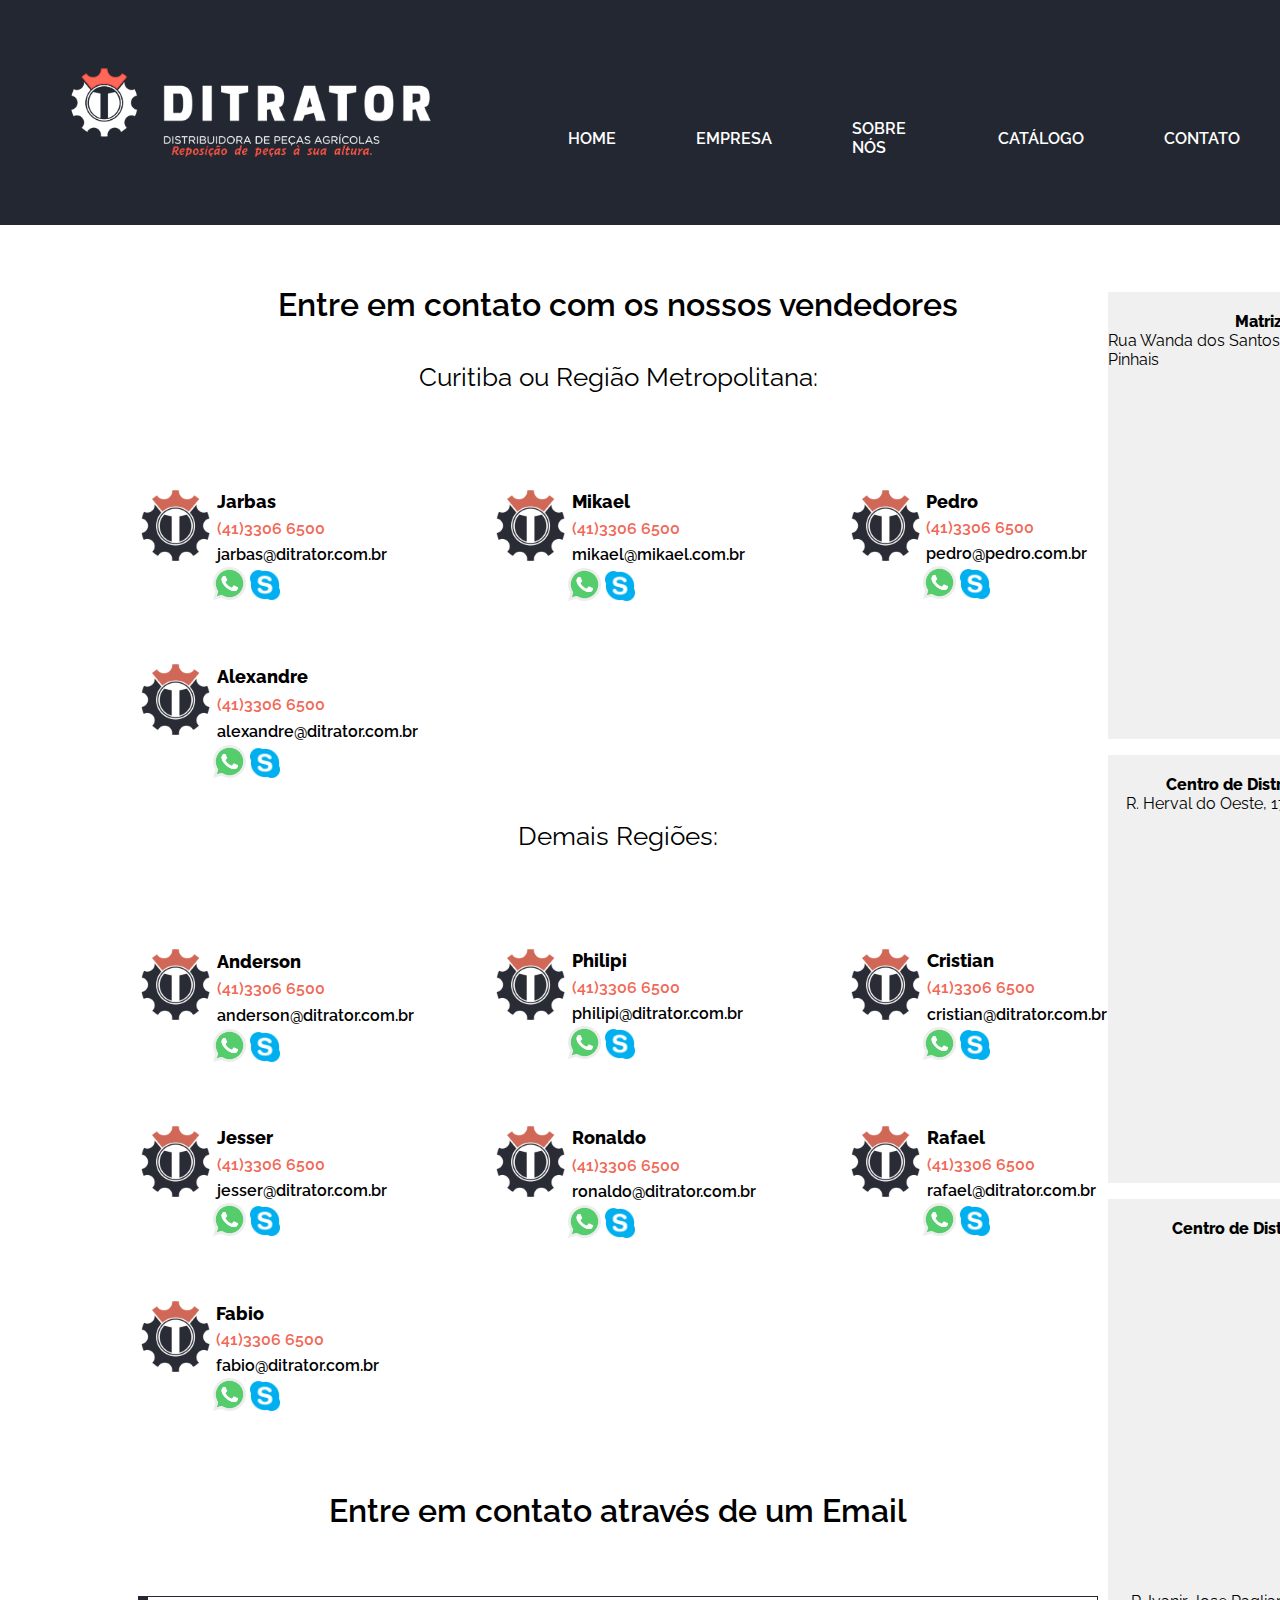
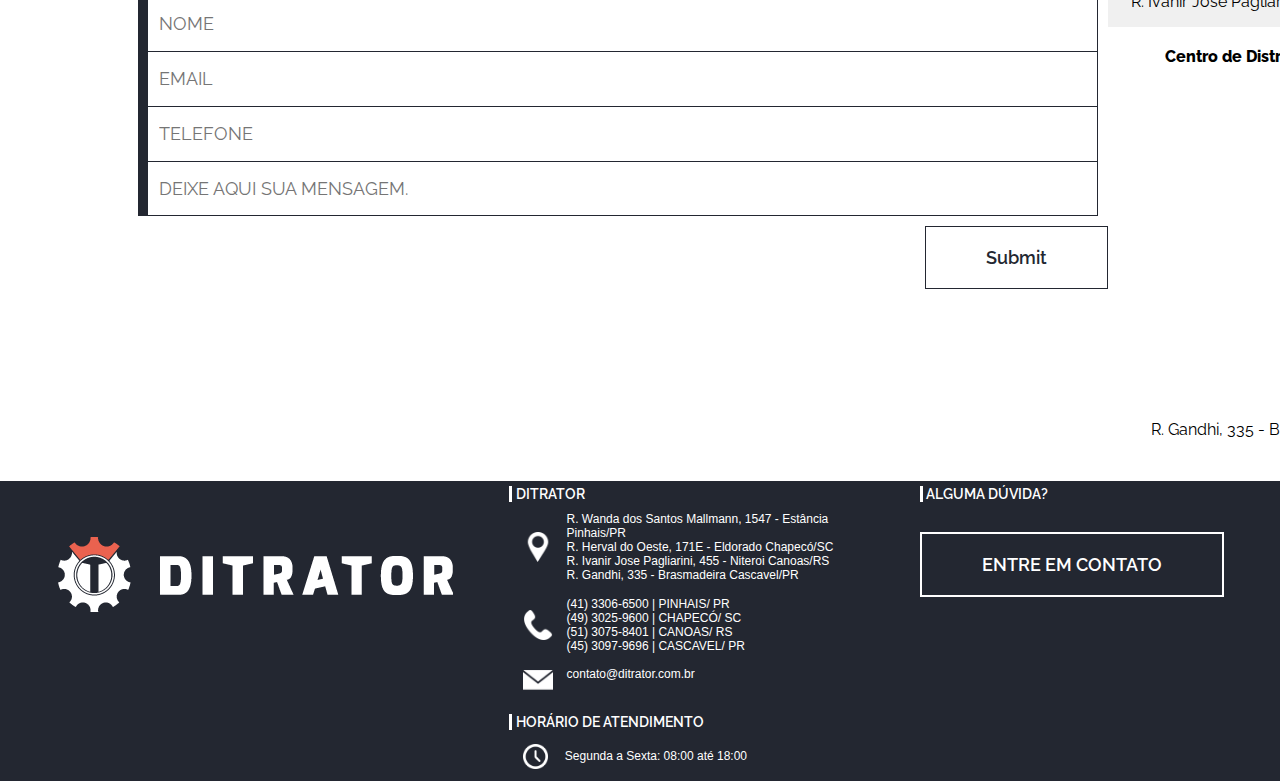
==== commit f775fc0a: "base 14/12" ====
--- a/contato.html
+++ b/contato.html
@@ -255,10 +255,10 @@
             <iframe src="https://www.google.com/maps/embed?pb=!1m18!1m12!1m3!1d3456.7102029714433!2d-51.16032841147563!3d-29.95901326276146!2m3!1f0!2f0!3f0!3m2!1i1024!2i768!4f13.1!3m3!1m2!1s0x951970c1a94bd0dd%3A0x83b2aa2e0289d933!2sR.%20Ivanir%20Jos%C3%A9%20Pagliarini%2C%20455%20-%20Niter%C3%B3i%2C%20Canoas%20-%20RS%2C%2092130-510!5e0!3m2!1spt-BR!2sbr!4v1670947859239!5m2!1spt-BR!2sbr" class="map" allowfullscreen="" loading="lazy" referrerpolicy="no-referrer-when-downgrade"></iframe>
             <p class="text7">R. Ivanir Jose Pagliarini, 455 - Niteroi Canoas/RS</p>
           </div>
-          <div class="mapbckgnd">
+          <div>
             <p class="text6">Centro de Distribuição/ Cascavel-PR</p>
+            <iframe src="https://www.google.com/maps/embed?pb=!1m18!1m12!1m3!1d3618.141613362613!2d-53.44655542366605!3d-24.9272452131914!2m3!1f0!2f0!3f0!3m2!1i1024!2i768!4f13.1!3m3!1m2!1s0x94f3d39a9a6d169f%3A0x1b2ad0a3cb4ace6e!2sR.%20Gandhi%2C%20335%20-%20Bairro%20S%C3%A3o%20Crist%C3%B3v%C3%A3o%2C%20Cascavel%20-%20PR%2C%2085813-160!5e0!3m2!1spt-BR!2sbr!4v1670947909210!5m2!1spt-BR!2sbr" class="map" allowfullscreen="" loading="lazy" referrerpolicy="no-referrer-when-downgrade"></iframe>
             <p class="text7">R. Gandhi, 335 - Brasmadeira Cascavel/PR</p>
-            <iframe src="https://www.google.com/maps/embed?pb=!1m18!1m12!1m3!1d3618.141613362613!2d-53.44655542366605!3d-24.9272452131914!2m3!1f0!2f0!3f0!3m2!1i1024!2i768!4f13.1!3m3!1m2!1s0x94f3d39a9a6d169f%3A0x1b2ad0a3cb4ace6e!2sR.%20Gandhi%2C%20335%20-%20Bairro%20S%C3%A3o%20Crist%C3%B3v%C3%A3o%2C%20Cascavel%20-%20PR%2C%2085813-160!5e0!3m2!1spt-BR!2sbr!4v1670947909210!5m2!1spt-BR!2sbr" class="map" allowfullscreen="" loading="lazy" referrerpolicy="no-referrer-when-downgrade"></iframe>
           </div>
         </div>
       </div>
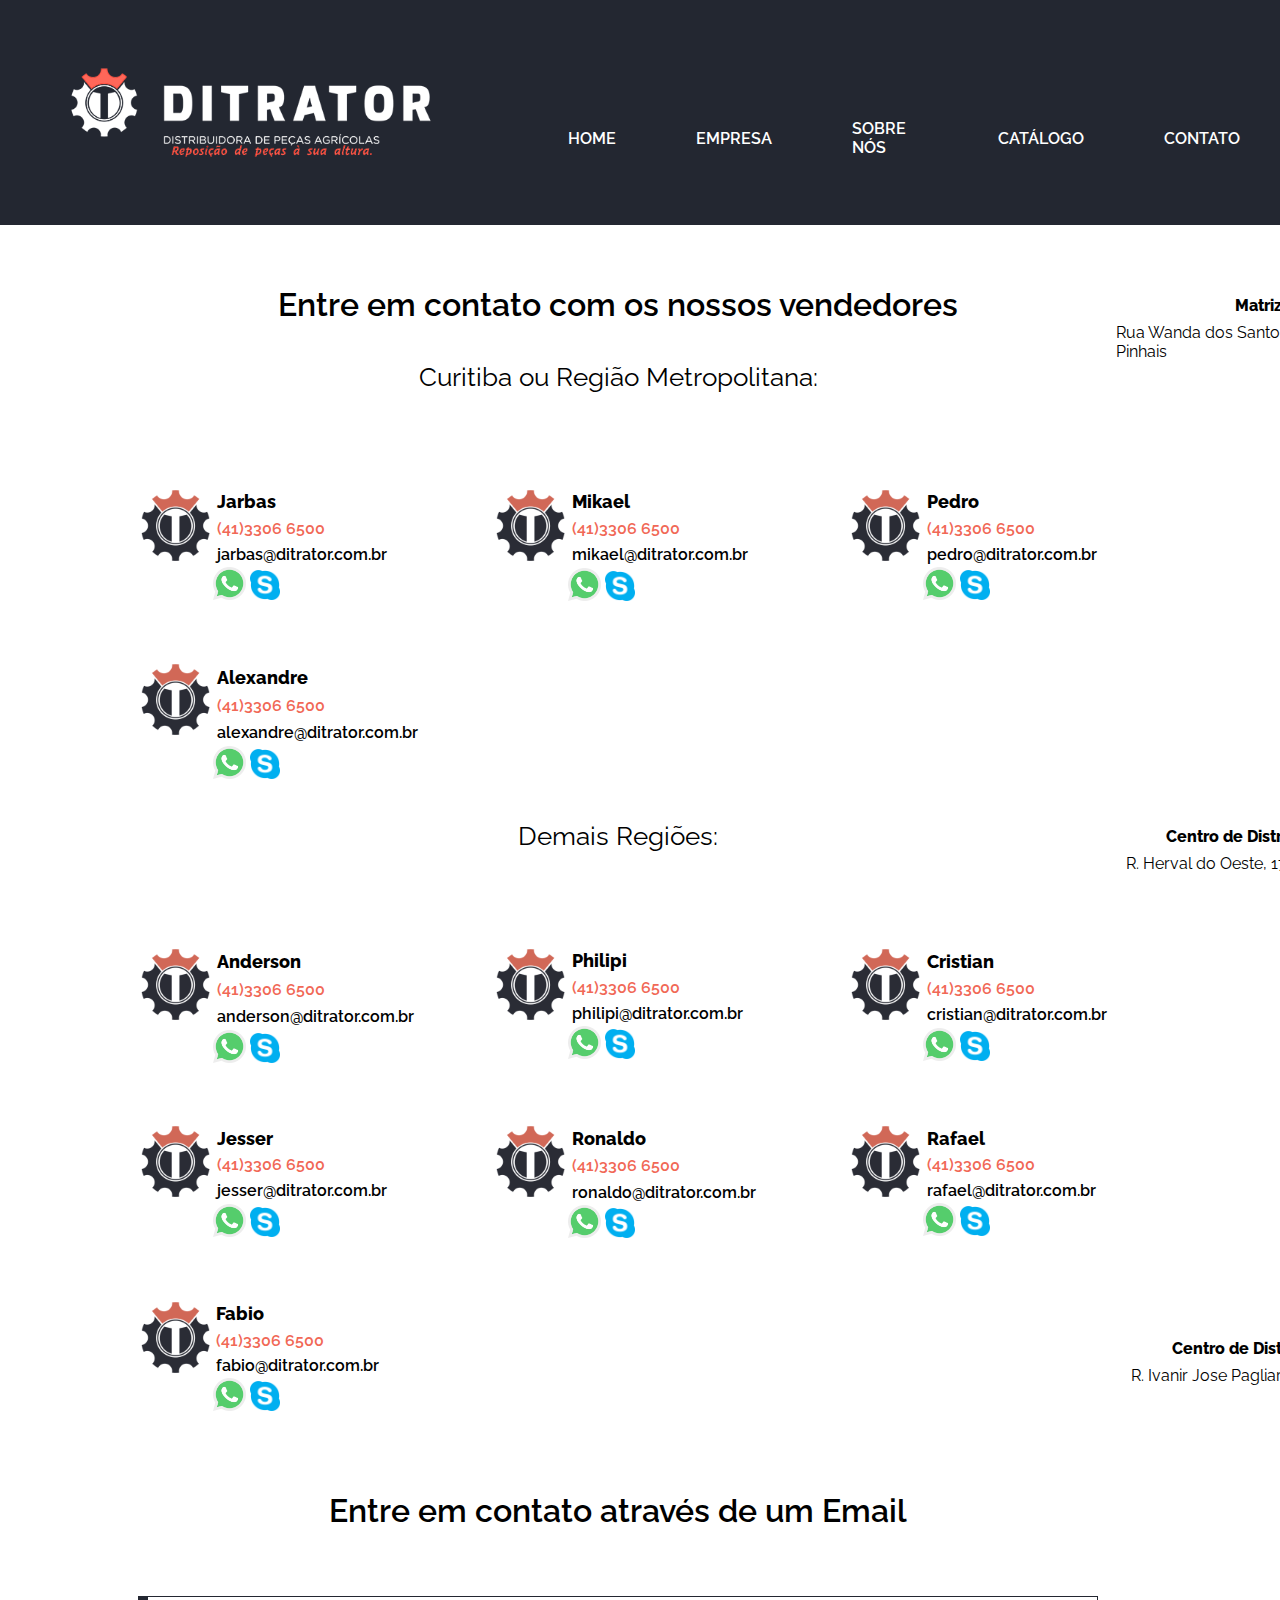
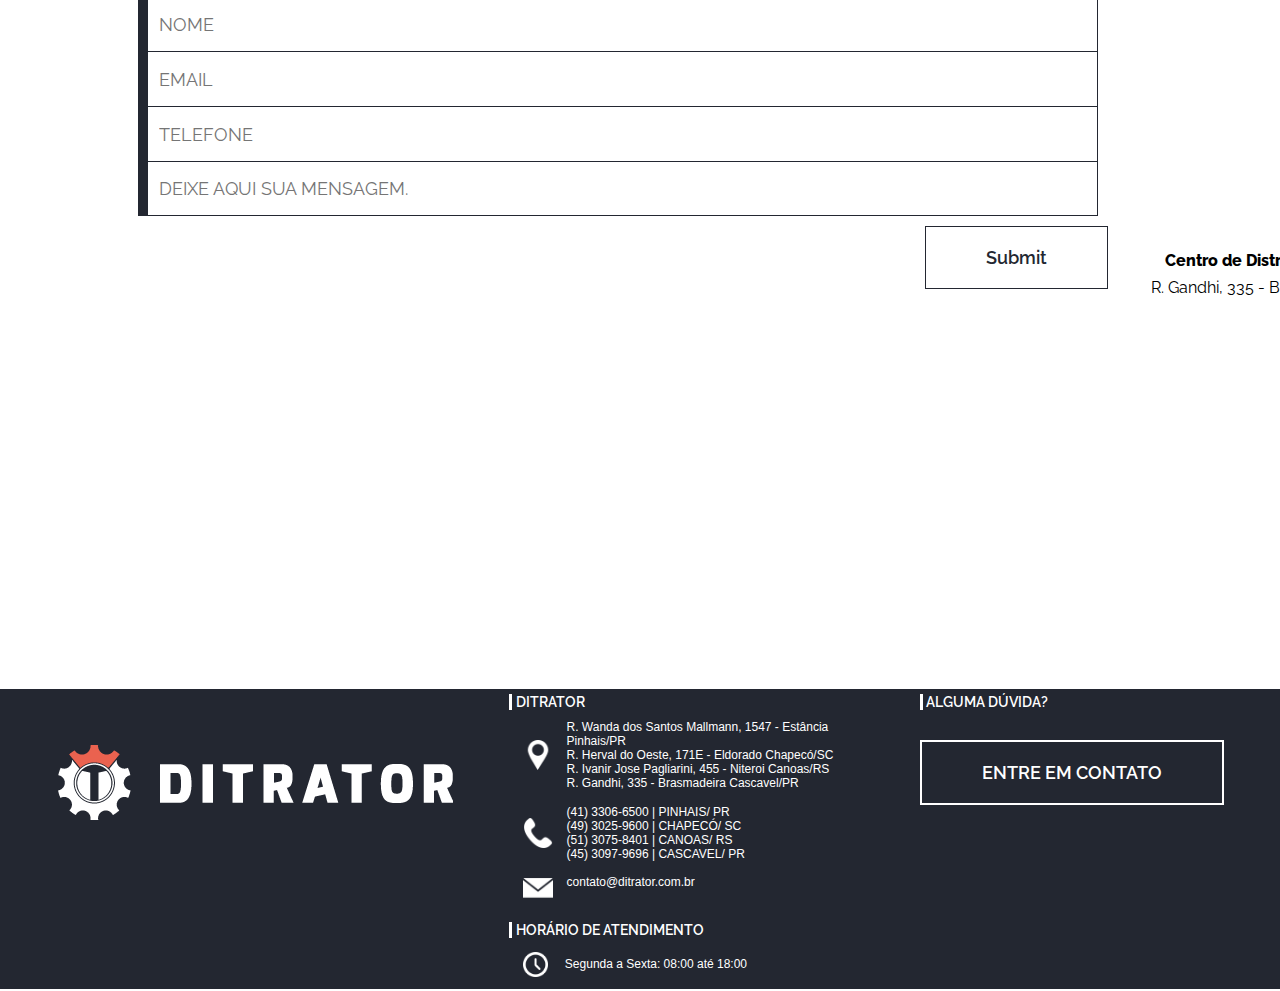
==== commit c4b4ebbb: "b1." ====
--- a/contato.html
+++ b/contato.html
@@ -61,7 +61,7 @@
               <div>
                 <h1 class="text3">Mikael</h1>
                 <p class="text4">(41)3306 6500</p>
-                <p class="text5">mikael@mikael.com.br</p>
+                <p class="text5">mikael@ditrator.com.br</p>
                 <div>
                   <a href="https://api.whatsapp.com/send?phone=5541998471878" target="_blank"><img
                       src="./img/whatsapp (2).png" alt="whatsapp" class="logowpp"></a>
@@ -76,7 +76,7 @@
               <div>
                 <h1 class="text3">Pedro</h1>
                 <p class="text4">(41)3306 6500</p>
-                <p class="text5">pedro@pedro.com.br</p>
+                <p class="text5">pedro@ditrator.com.br</p>
                 <div>
                   <a href="https://api.whatsapp.com/send?phone=5541998471878" target="_blank"><img
                       src="./img/whatsapp (2).png" alt="whatsapp" class="logowpp"></a>
@@ -237,7 +237,7 @@
           </div>
         </div>
         <div class="vendedor_map">
-          <div class="mapbckgnd">
+          <div>
           <p class="text6">Matriz/ Pinhais-PR</p>
           <p class="text7">Rua Wanda dos Santos Mallmann 1547 - Estancia Pinhais </p>
           <iframe
@@ -251,14 +251,15 @@
           </div>
           <div class="mapbckgnd">
             <p class="text6">Centro de Distribuição/ Canoas-RS</p>
+            <p class="text7">R. Ivanir Jose Pagliarini, 455 - Niteroi Canoas/RS</p>
+            <iframe src="https://www.google.com/maps/embed?pb=!1m18!1m12!1m3!1d3456.7102029714433!2d-51.16032841147563!3d-29.95901326276146!2m3!1f0!2f0!3f0!3m2!1i1024!2i768!4f13.1!3m3!1m2!1s0x951970c1a94bd0dd%3A0x83b2aa2e0289d933!2sR.%20Ivanir%20Jos%C3%A9%20Pagliarini%2C%20455%20-%20Niter%C3%B3i%2C%20Canoas%20-%20RS%2C%2092130-510!5e0!3m2!1spt-BR!2sbr!4v1670947859239!5m2!1spt-BR!2sbr" class="map" allowfullscreen="" loading="lazy" referrerpolicy="no-referrer-when-downgrade"></iframe>
+
+          </div>
+          <div class="mapbckgnd">
+            <p class="text6">Centro de Distribuição/ Cascavel-PR</p>
+            <p class="text7">R. Gandhi, 335 - Brasmadeira Cascavel/PR</p>
+            <iframe src="https://www.google.com/maps/embed?pb=!1m18!1m12!1m3!1d3618.141613362613!2d-53.44655542366605!3d-24.9272452131914!2m3!1f0!2f0!3f0!3m2!1i1024!2i768!4f13.1!3m3!1m2!1s0x94f3d39a9a6d169f%3A0x1b2ad0a3cb4ace6e!2sR.%20Gandhi%2C%20335%20-%20Bairro%20S%C3%A3o%20Crist%C3%B3v%C3%A3o%2C%20Cascavel%20-%20PR%2C%2085813-160!5e0!3m2!1spt-BR!2sbr!4v1670947909210!5m2!1spt-BR!2sbr" class="map" allowfullscreen="" loading="lazy" referrerpolicy="no-referrer-when-downgrade"></iframe>
             
-            <iframe src="https://www.google.com/maps/embed?pb=!1m18!1m12!1m3!1d3456.7102029714433!2d-51.16032841147563!3d-29.95901326276146!2m3!1f0!2f0!3f0!3m2!1i1024!2i768!4f13.1!3m3!1m2!1s0x951970c1a94bd0dd%3A0x83b2aa2e0289d933!2sR.%20Ivanir%20Jos%C3%A9%20Pagliarini%2C%20455%20-%20Niter%C3%B3i%2C%20Canoas%20-%20RS%2C%2092130-510!5e0!3m2!1spt-BR!2sbr!4v1670947859239!5m2!1spt-BR!2sbr" class="map" allowfullscreen="" loading="lazy" referrerpolicy="no-referrer-when-downgrade"></iframe>
-            <p class="text7">R. Ivanir Jose Pagliarini, 455 - Niteroi Canoas/RS</p>
-          </div>
-          <div>
-            <p class="text6">Centro de Distribuição/ Cascavel-PR</p>
-            <iframe src="https://www.google.com/maps/embed?pb=!1m18!1m12!1m3!1d3618.141613362613!2d-53.44655542366605!3d-24.9272452131914!2m3!1f0!2f0!3f0!3m2!1i1024!2i768!4f13.1!3m3!1m2!1s0x94f3d39a9a6d169f%3A0x1b2ad0a3cb4ace6e!2sR.%20Gandhi%2C%20335%20-%20Bairro%20S%C3%A3o%20Crist%C3%B3v%C3%A3o%2C%20Cascavel%20-%20PR%2C%2085813-160!5e0!3m2!1spt-BR!2sbr!4v1670947909210!5m2!1spt-BR!2sbr" class="map" allowfullscreen="" loading="lazy" referrerpolicy="no-referrer-when-downgrade"></iframe>
-            <p class="text7">R. Gandhi, 335 - Brasmadeira Cascavel/PR</p>
           </div>
         </div>
       </div>
--- a/contato.css
+++ b/contato.css
@@ -97,8 +97,8 @@
         width: 33px;
     }
     .mapbckgnd{
-        background-color: #e2e2e281;
-        margin-top: 4%;
+        /* background-color: rgb(233, 233, 233); */
+        margin-top: 20%;
     }
     /* --------------------------------email----------------------------- */
     label{
@@ -215,6 +215,7 @@
         display: flex;
         justify-content: center;
         margin-top: 5%;
+        /* padding: 2%; */
     }
     .text7{
         font-size: 16px;
@@ -222,7 +223,9 @@
         font-weight: 400;
         display: flex;
         justify-content: center;
-        margin-bottom: 4%;
+        margin-bottom: 1%;
+        padding: 2%;
+        /* margin-bottom: 1%; */
     }
 
     /* --------------------------------footer----------------------------- */
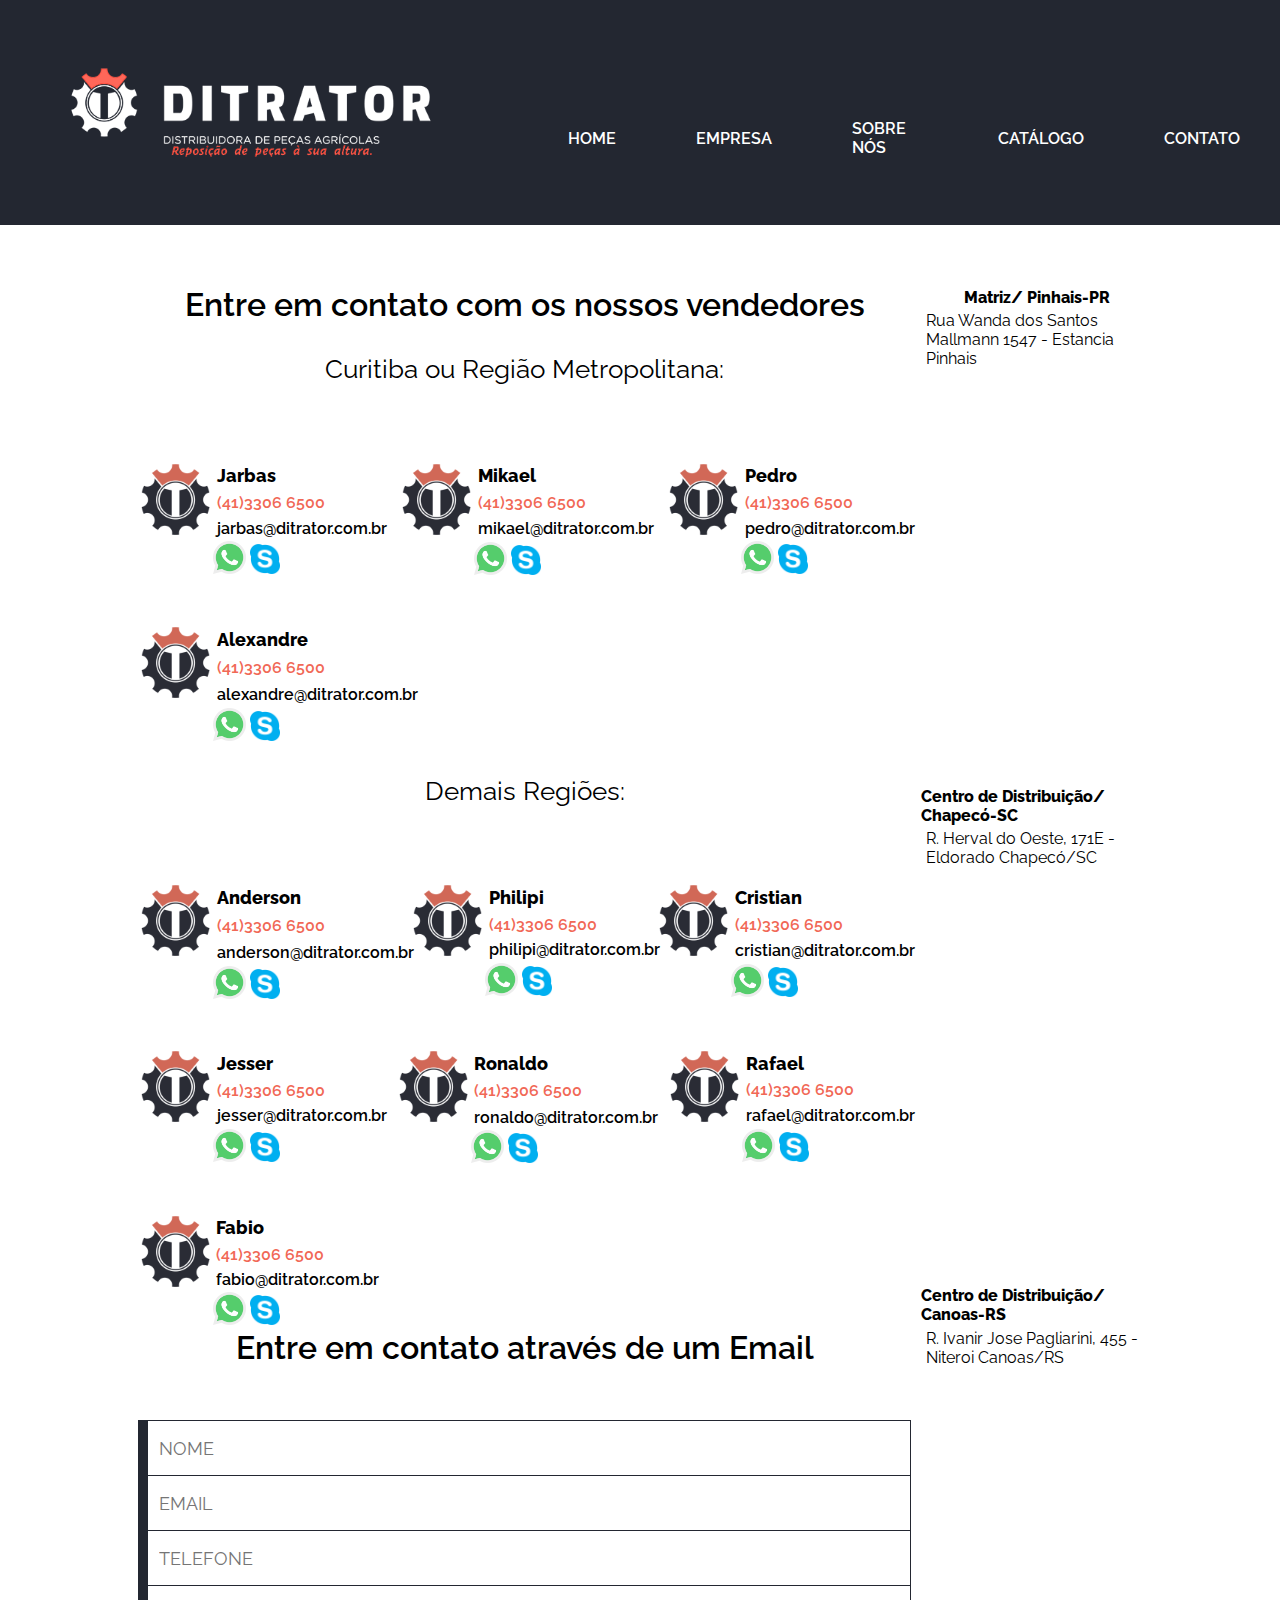
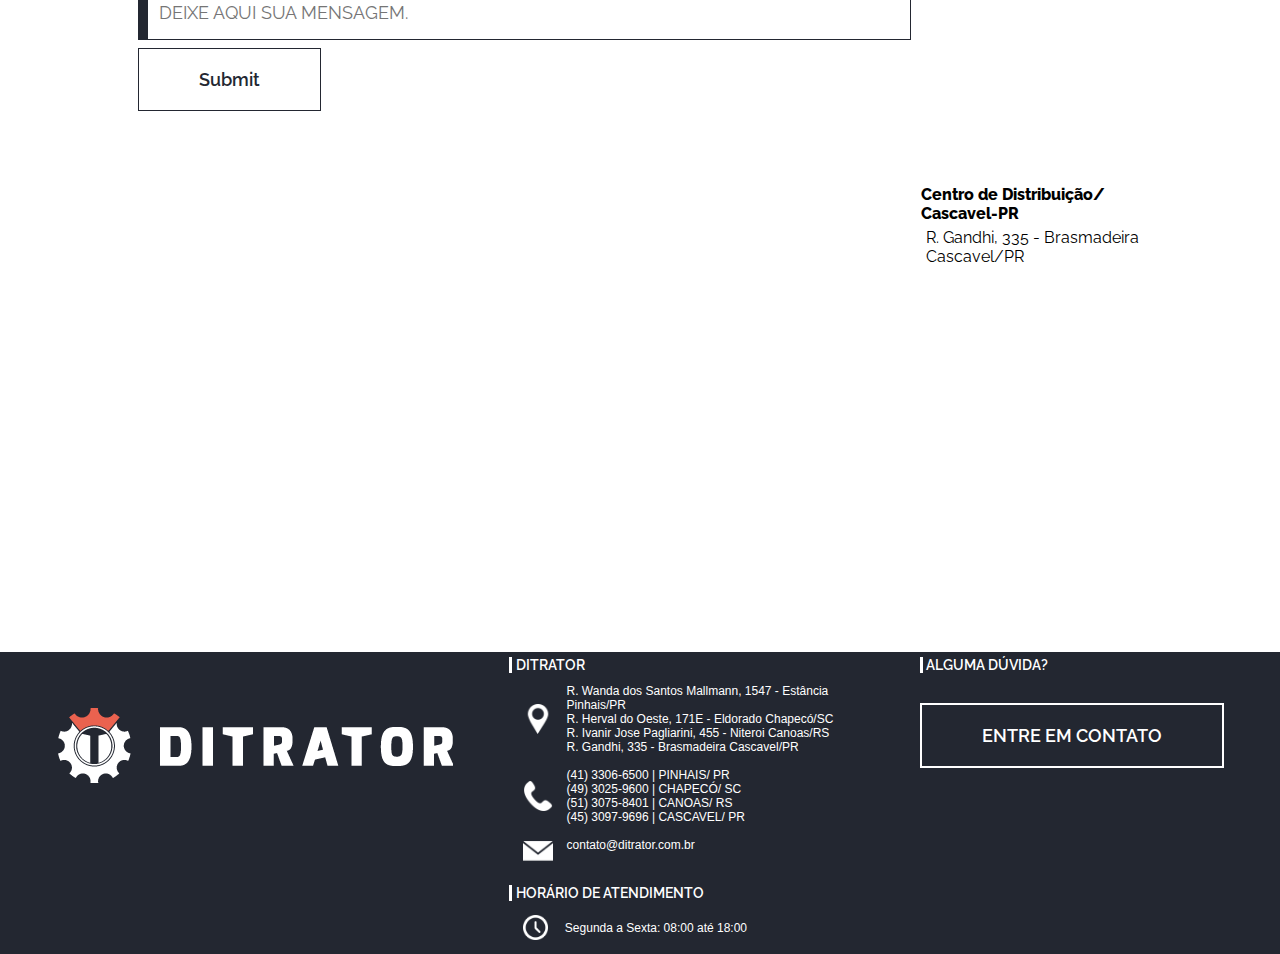
==== commit 3b9cf215: "nova branch de homologação" ====
--- a/contato.html
+++ b/contato.html
@@ -233,7 +233,6 @@
               </label>
               <input class="send" type="submit">
             </form>
-            
           </div>
         </div>
         <div class="vendedor_map">
--- a/contato.css
+++ b/contato.css
@@ -1,5 +1,5 @@
 @import url('https://fonts.googleapis.com/css2?family=Raleway:wght@400;600;800&display=swap');
-@media only screen and (min-width:1200px){
+@media only screen and (min-width:1280px){
     *{
         margin: 0%;
         padding: 0%;
@@ -59,13 +59,13 @@
         flex-direction: column;
         /* border: 2px solid black; */
         /* justify-content: space-around; */
-        width: 1000px;
+        width: 100%;
         padding: 1%;
     }
 
     .vendedor_info{
         display: flex; 
-        width: 250px;
+        /* width: 250px; */
         /* border: 2px solid #F16856; */
     }
     
@@ -79,10 +79,10 @@
         display: flex; 
         justify-content: center;
         flex-direction: column;
-        width: 500px;
+        /* width: 500px; */
     }
     .map{
-        width: 400px;
+        width: 110%;
         height: 350px;
         border: 0;
         margin-left: 10%;
@@ -150,16 +150,16 @@
         border-right: solid 1px #F16856;
         border-bottom: solid 1px #F16856;
     }
-    .email_container{
+    /* .email_container{
         width: 960px;
         margin-top: 8%;
-    }
+    } */
     /* .g-recaptcha{
         margin-top:15px;
     } */
     .send{
         /* background: #F16856; */
-        margin-left: 82%;
+        /* margin-left: 82%; */
         margin-top: 1%;
         color:#232731;
         background-color: white;
@@ -231,7 +231,7 @@
     /* --------------------------------footer----------------------------- */
     footer{
         /* border: 2px solid violet; */
-        height: 300px;
+        /* height: 300px; */
         background-color: #232731;
         color: white;
         align-items: center;
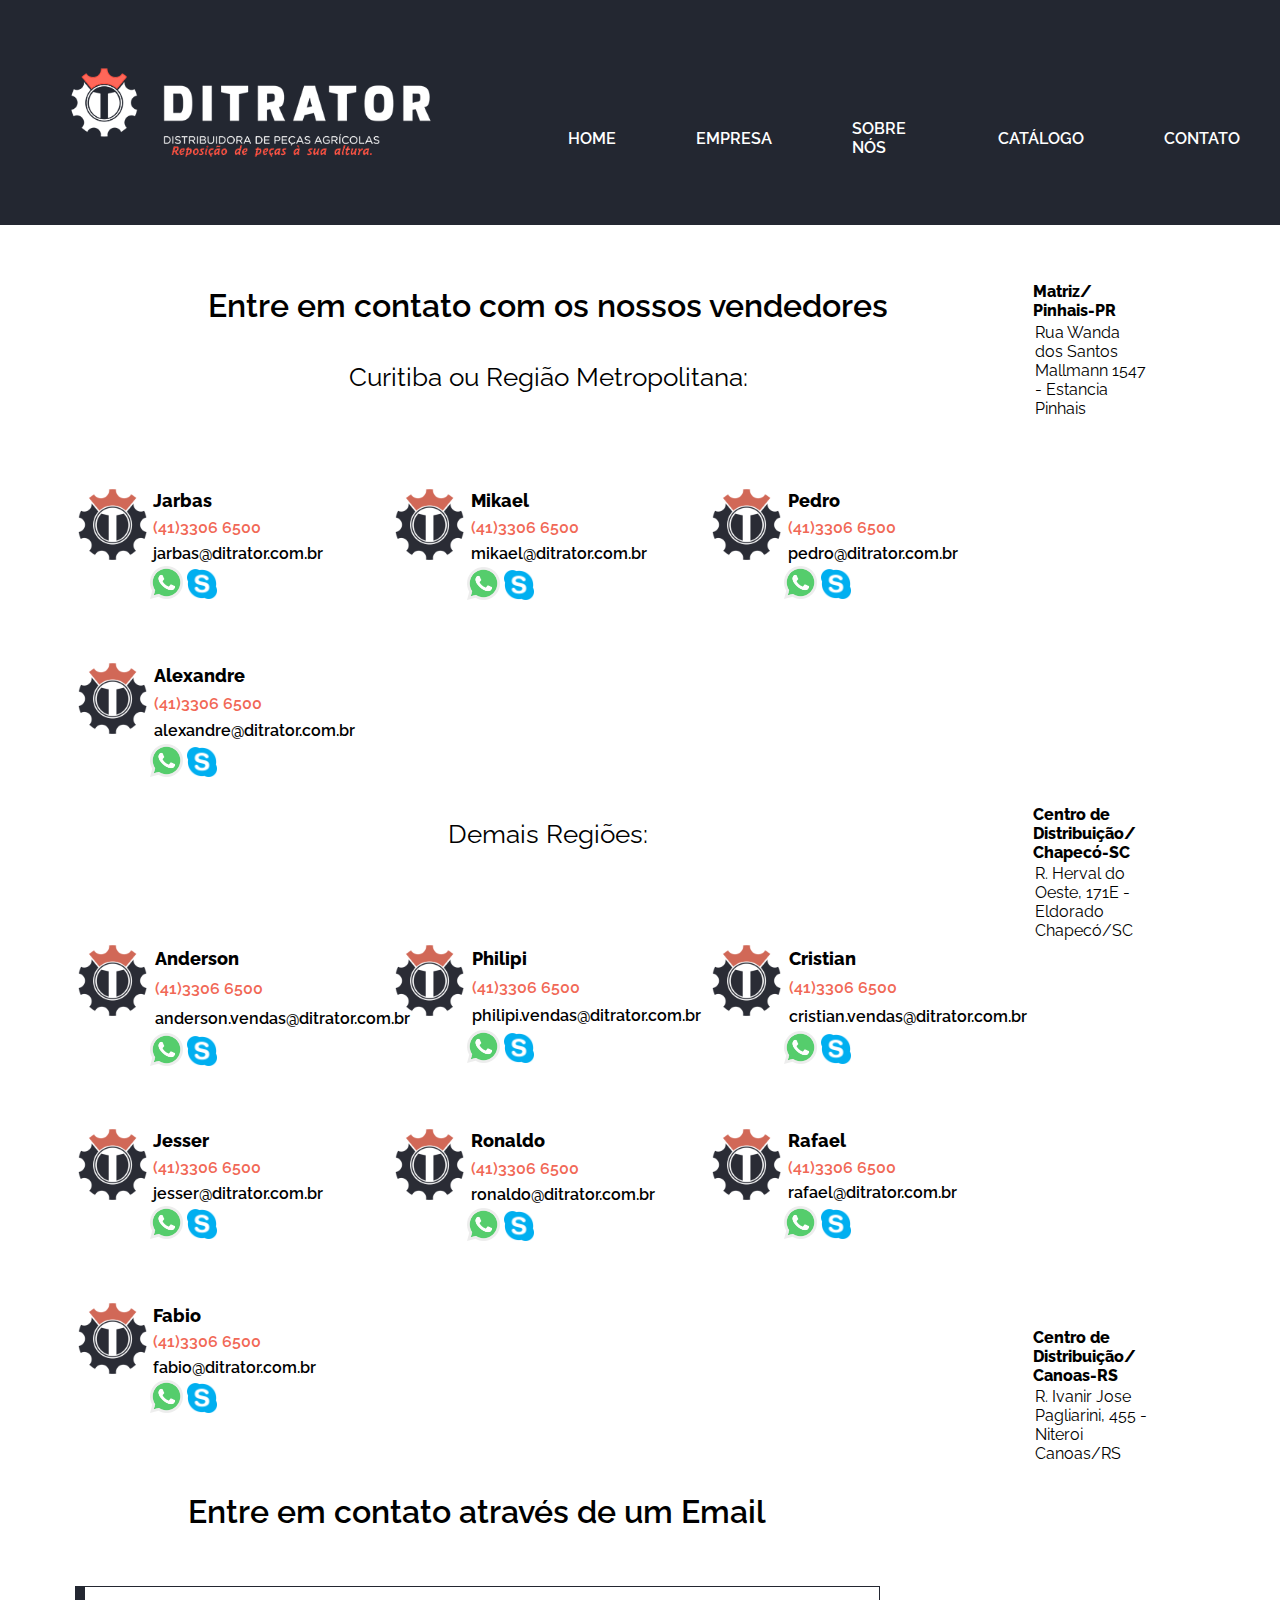
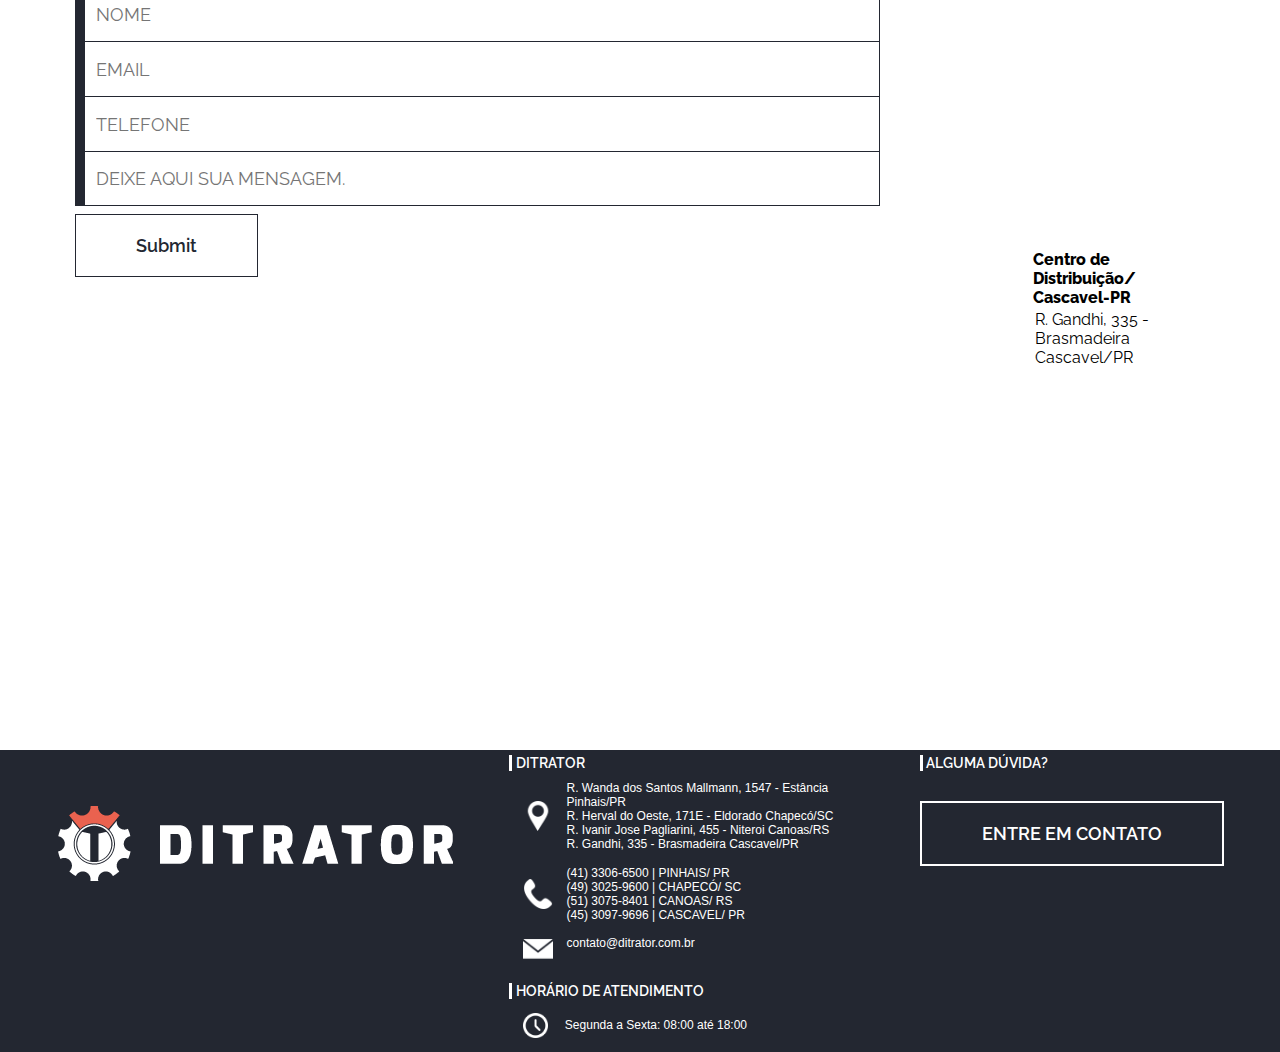
==== commit 1ef7d582: "branch de homologação" ====
--- a/contato.html
+++ b/contato.html
@@ -111,7 +111,7 @@
               <div>
                 <h1 class="text3">Anderson</h1>
                 <p class="text4">(41)3306 6500</p>
-                <p class="text5">anderson@ditrator.com.br</p>
+                <p class="text5">anderson.vendas@ditrator.com.br</p>
                 <div>
                   <a href="https://api.whatsapp.com/send?phone=5541998471878" target="_blank"><img
                       src="./img/whatsapp (2).png" alt="whatsapp" class="logowpp"></a>
@@ -126,7 +126,7 @@
               <div>
                 <h1 class="text3">Philipi</h1>
                 <p class="text4">(41)3306 6500</p>
-                <p class="text5">philipi@ditrator.com.br</p>
+                <p class="text5">philipi.vendas@ditrator.com.br</p>
                 <div>
                   <a href="https://api.whatsapp.com/send?phone=5541998471878" target="_blank"><img
                       src="./img/whatsapp (2).png" alt="whatsapp" class="logowpp"></a>
@@ -143,7 +143,7 @@
               <div>
                 <h1 class="text3">Cristian</h1>
                 <p class="text4">(41)3306 6500</p>
-                <p class="text5">cristian@ditrator.com.br</p>
+                <p class="text5">cristian.vendas@ditrator.com.br</p>
                 <div>
                   <a href="https://api.whatsapp.com/send?phone=5541998471878" target="_blank"><img
                       src="./img/whatsapp (2).png" alt="whatsapp" class="logowpp"></a>
--- a/contato.css
+++ b/contato.css
@@ -52,7 +52,7 @@
         display: flex;
         justify-content: space-between;
         /* border: 2px solid red; */
-        margin: 4% 10% 2% 10%;
+        margin: 4% 10% 2% 5%;
      }
     .vendedos_wrapper{
         display: flex;
@@ -65,15 +65,19 @@
 
     .vendedor_info{
         display: flex; 
-        /* width: 250px; */
+        width: 33%;
         /* border: 2px solid #F16856; */
     }
+    /* .vendedor_info div{
+        width: 100%;
+    } */
     
     .vendedor_back {
         display: flex;
         flex-direction: row; 
         justify-content: space-between;
         margin-top: 6%;
+        width: 100%;
     }
     .vendedor_map {
         display: flex; 
@@ -98,6 +102,9 @@
     }
     .mapbckgnd{
         /* background-color: rgb(233, 233, 233); */
+        /* display: flex;
+        flex-direction: column;
+        align-items: center; */
         margin-top: 20%;
     }
     /* --------------------------------email----------------------------- */
@@ -150,10 +157,10 @@
         border-right: solid 1px #F16856;
         border-bottom: solid 1px #F16856;
     }
-    /* .email_container{
-        width: 960px;
+    .email_container{
+        width: 85%;
         margin-top: 8%;
-    } */
+    }
     /* .g-recaptcha{
         margin-top:15px;
     } */
@@ -207,6 +214,8 @@
         font-family: 'Raleway', sans-serif;
         font-weight: 600;
         padding: 2%;
+        /* width: 100%;
+        display: inline-block; */
     }
     .text6{
         font-size: 16px;
@@ -286,4 +295,7 @@
     .footer_img{
         margin-top: 4%;
     }
+}
+@media (min-width:1366) {
+    
 }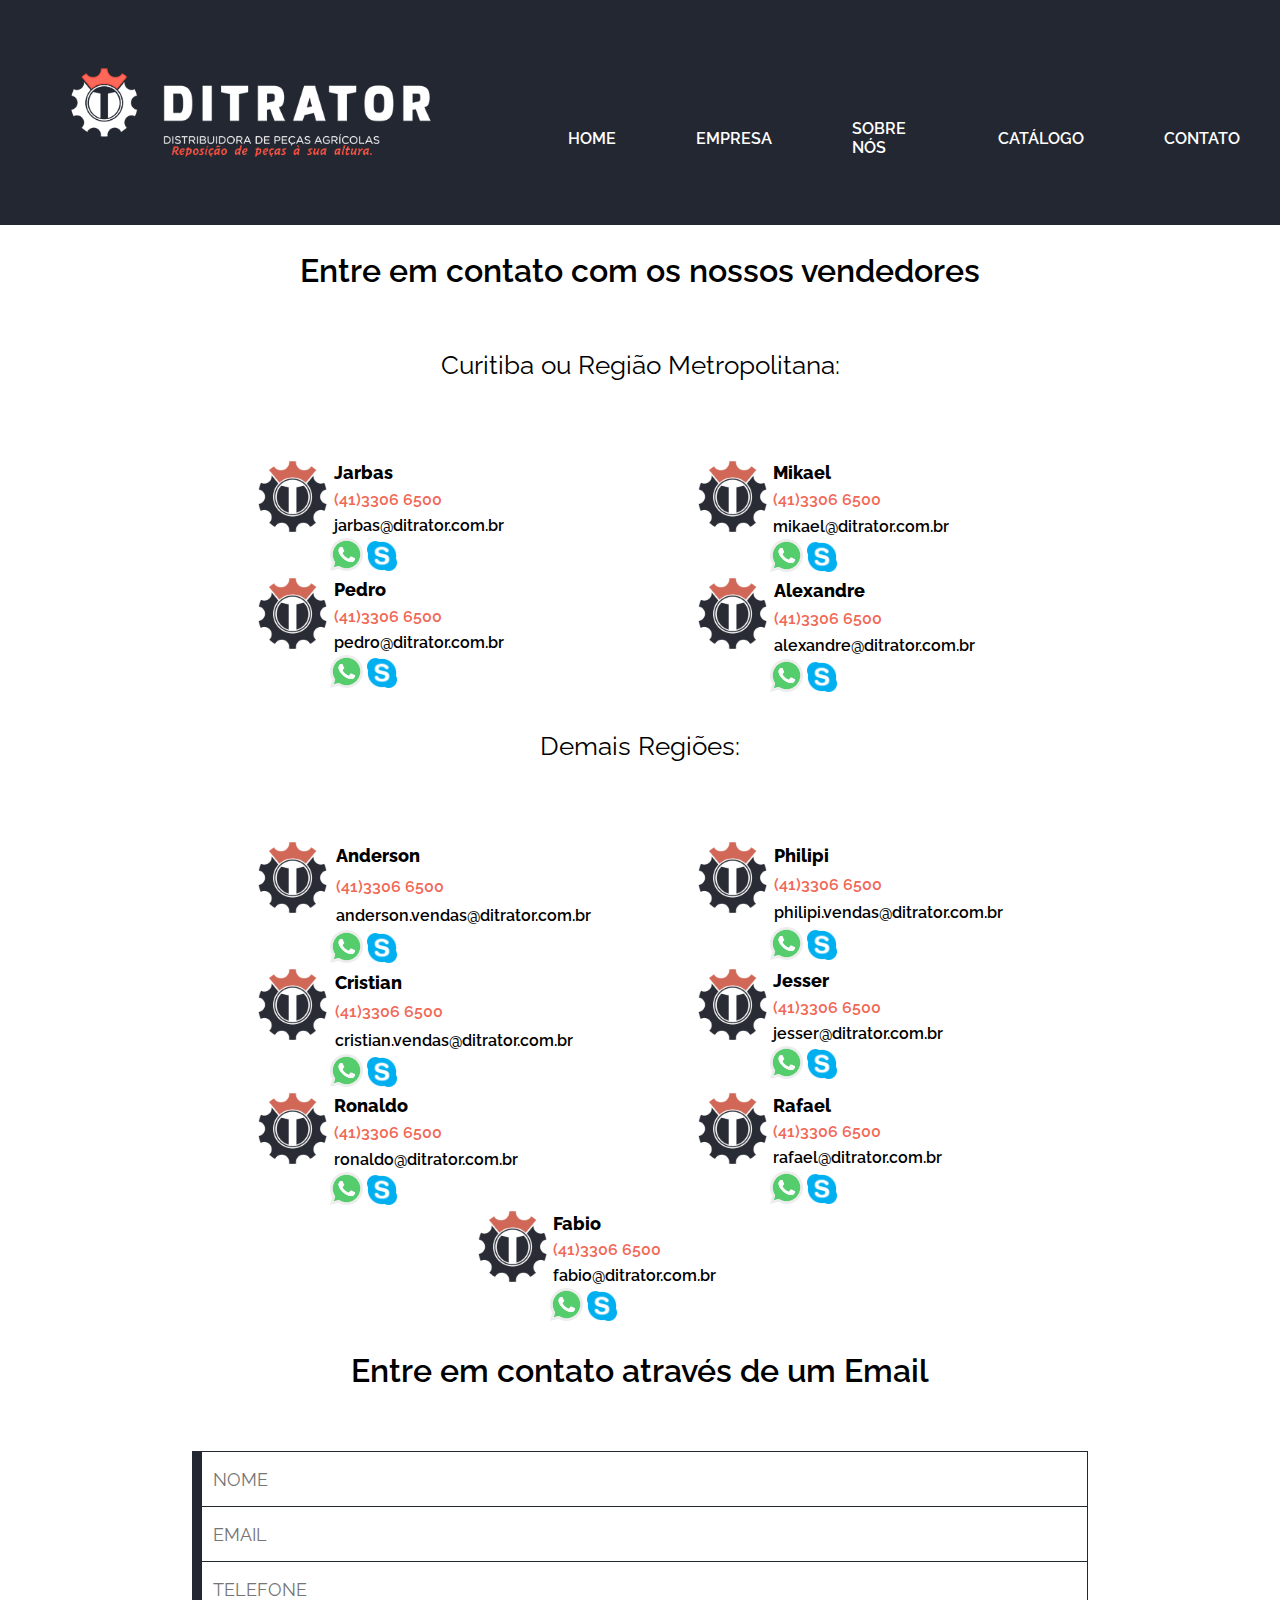
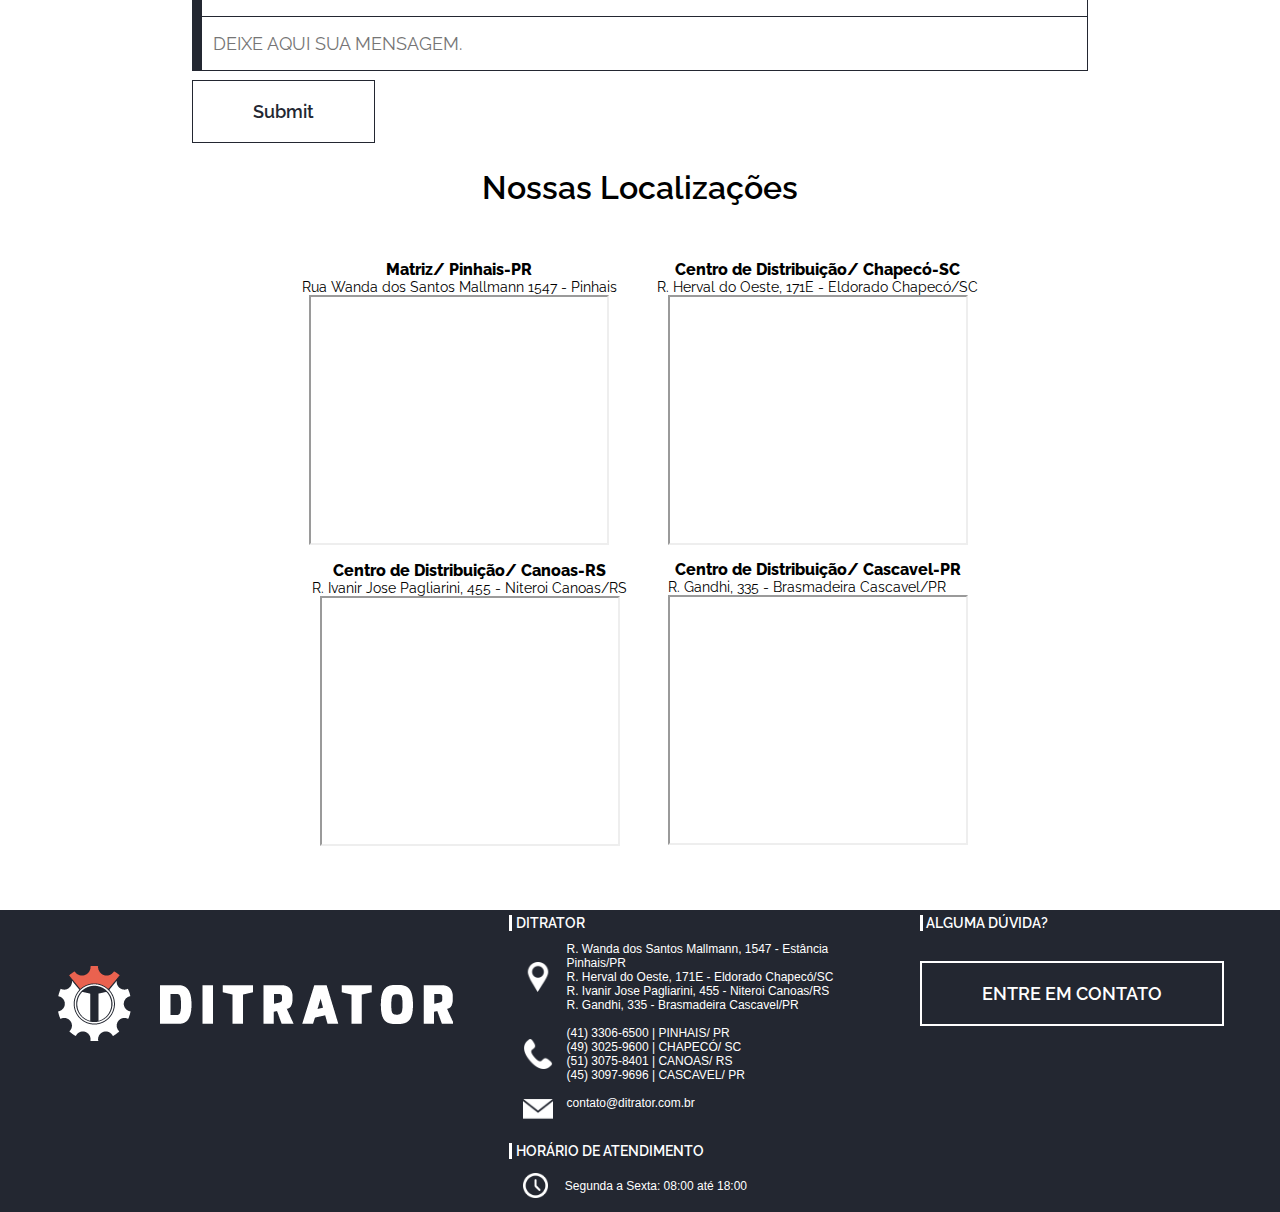
==== commit abfd4528: "page contato" ====
--- a/contato.html
+++ b/contato.html
@@ -32,7 +32,7 @@
     <section>
 
       <div class="vendedor_container">
-        
+
         <div class="vendedos_wrapper">
           <h1 class="text1">Entre em contato com os nossos vendedores</h1>
           <h2 class="text2">Curitiba ou Região Metropolitana:</h2>
@@ -49,7 +49,8 @@
                 <div>
                   <a href="https://api.whatsapp.com/send?phone=5541998471878" target="_blank"><img
                       src="./img/whatsapp (2).png" alt="whatsapp" class="logowpp"></a>
-                  <a href="skype:paulo.dimotor?chat" target="_blank"><img class="logoskyp" src="./img/skype.png" alt="skype"></a>
+                  <a href="skype:paulo.dimotor?chat" target="_blank"><img class="logoskyp" src="./img/skype.png"
+                      alt="skype"></a>
                 </div>
               </div>
             </div>
@@ -65,7 +66,8 @@
                 <div>
                   <a href="https://api.whatsapp.com/send?phone=5541998471878" target="_blank"><img
                       src="./img/whatsapp (2).png" alt="whatsapp" class="logowpp"></a>
-                  <a href="skype:paulo.dimotor?chat" target="_blank"><img class="logoskyp" src="./img/skype.png" alt="skype"></a>
+                  <a href="skype:paulo.dimotor?chat" target="_blank"><img class="logoskyp" src="./img/skype.png"
+                      alt="skype"></a>
                 </div>
               </div>
             </div>
@@ -80,12 +82,13 @@
                 <div>
                   <a href="https://api.whatsapp.com/send?phone=5541998471878" target="_blank"><img
                       src="./img/whatsapp (2).png" alt="whatsapp" class="logowpp"></a>
-                  <a href="skype:paulo.dimotor?chat" target="_blank"><img class="logoskyp" src="./img/skype.png" alt="skype"></a>
-                </div>
-              </div>
-            </div>
-          </div>
-          <div class="vendedor_back">
+                  <a href="skype:paulo.dimotor?chat" target="_blank"><img class="logoskyp" src="./img/skype.png"
+                      alt="skype"></a>
+                </div>
+              </div>
+            </div>
+
+
             <div class="vendedor_info">
               <div>
                 <img class="logovend" src="./img/lg-ditra1.png" alt="avatars">
@@ -97,7 +100,8 @@
                 <div>
                   <a href="https://api.whatsapp.com/send?phone=5541998471878" target="_blank"><img
                       src="./img/whatsapp (2).png" alt="whatsapp" class="logowpp"></a>
-                  <a href="skype:paulo.dimotor?chat" target="_blank"><img class="logoskyp" src="./img/skype.png" alt="skype"></a>
+                  <a href="skype:paulo.dimotor?chat" target="_blank"><img class="logoskyp" src="./img/skype.png"
+                      alt="skype"></a>
                 </div>
               </div>
             </div>
@@ -115,7 +119,8 @@
                 <div>
                   <a href="https://api.whatsapp.com/send?phone=5541998471878" target="_blank"><img
                       src="./img/whatsapp (2).png" alt="whatsapp" class="logowpp"></a>
-                  <a href="skype:paulo.dimotor?chat" target="_blank"><img class="logoskyp" src="./img/skype.png" alt="skype"></a>
+                  <a href="skype:paulo.dimotor?chat" target="_blank"><img class="logoskyp" src="./img/skype.png"
+                      alt="skype"></a>
                 </div>
               </div>
             </div>
@@ -130,7 +135,8 @@
                 <div>
                   <a href="https://api.whatsapp.com/send?phone=5541998471878" target="_blank"><img
                       src="./img/whatsapp (2).png" alt="whatsapp" class="logowpp"></a>
-                  <a href="skype:paulo.dimotor?chat" target="_blank"><img class="logoskyp" src="./img/skype.png" alt="skype"></a>
+                  <a href="skype:paulo.dimotor?chat" target="_blank"><img class="logoskyp" src="./img/skype.png"
+                      alt="skype"></a>
                 </div>
               </div>
 
@@ -147,12 +153,13 @@
                 <div>
                   <a href="https://api.whatsapp.com/send?phone=5541998471878" target="_blank"><img
                       src="./img/whatsapp (2).png" alt="whatsapp" class="logowpp"></a>
-                  <a href="skype:paulo.dimotor?chat" target="_blank"><img class="logoskyp" src="./img/skype.png" alt="skype"></a>
-                </div>
-              </div>
-            </div>
-          </div>
-          <div class="vendedor_back">
+                  <a href="skype:paulo.dimotor?chat" target="_blank"><img class="logoskyp" src="./img/skype.png"
+                      alt="skype"></a>
+                </div>
+              </div>
+            </div>
+
+
             <div class="vendedor_info">
               <div>
                 <img class="logovend" src="./img/lg-ditra1.png" alt="avatars">
@@ -164,7 +171,8 @@
                 <div>
                   <a href="https://api.whatsapp.com/send?phone=5541998471878" target="_blank"><img
                       src="./img/whatsapp (2).png" alt="whatsapp" class="logowpp"></a>
-                  <a href="skype:paulo.dimotor?chat" target="_blank"><img class="logoskyp" src="./img/skype.png" alt="skype"></a>
+                  <a href="skype:paulo.dimotor?chat" target="_blank"><img class="logoskyp" src="./img/skype.png"
+                      alt="skype"></a>
                 </div>
               </div>
             </div>
@@ -179,7 +187,8 @@
                 <div>
                   <a href="https://api.whatsapp.com/send?phone=5541998471878" target="_blank"><img
                       src="./img/whatsapp (2).png" alt="whatsapp" class="logowpp"></a>
-                  <a href="skype:paulo.dimotor?chat" target="_blank"><img class="logoskyp" src="./img/skype.png" alt="skype"></a>
+                  <a href="skype:paulo.dimotor?chat" target="_blank"><img class="logoskyp" src="./img/skype.png"
+                      alt="skype"></a>
                 </div>
               </div>
             </div>
@@ -194,12 +203,13 @@
                 <div>
                   <a href="https://api.whatsapp.com/send?phone=5541998471878" target="_blank"><img
                       src="./img/whatsapp (2).png" alt="whatsapp" class="logowpp"></a>
-                  <a href="skype:paulo.dimotor?chat" target="_blank"><img class="logoskyp" src="./img/skype.png" alt="skype"></a>
-                </div>
-              </div>
-            </div>
-          </div>
-          <div class="vendedor_back">
+                  <a href="skype:paulo.dimotor?chat" target="_blank"><img class="logoskyp" src="./img/skype.png"
+                      alt="skype"></a>
+                </div>
+              </div>
+            </div>
+
+
             <div class="vendedor_info">
               <div>
                 <img class="logovend" src="./img/lg-ditra1.png" alt="avatars">
@@ -211,54 +221,76 @@
                 <div>
                   <a href="https://api.whatsapp.com/send?phone=5541998471878" target="_blank"><img
                       src="./img/whatsapp (2).png" alt="whatsapp" class="logowpp"></a>
-                  <a href="skype:paulo.dimotor?chat" target="_blank"><img class="logoskyp" src="./img/skype.png" alt="skype"></a>
-                </div>
-              </div>
-            </div>
-          </div>
-          <div class="email_container">
-            <h1 class="text1" style="margin-bottom: 3%;">Entre em contato através de um Email</h1>
-            <form method="POST" action="./php/envia.php">
-              <label>
-                <input class="input1" style="margin-top: 7%;" type="text" name="nome" value="" placeholder="NOME" required>
-              </label>
-              <label>
-                <input class="input1" type="email" name="email" value="" placeholder="EMAIL" required>
-              </label>
-              <label>
-                <input class="input1" type="text" name="assunto" value="" placeholder="TELEFONE" required>
-              </label>
-              <label>
-                <input class="input2" type="text" name="msg" value="" placeholder="DEIXE AQUI SUA MENSAGEM." required>
-              </label>
-              <input class="send" type="submit">
-            </form>
-          </div>
-        </div>
-        <div class="vendedor_map">
-          <div>
+                  <a href="skype:paulo.dimotor?chat" target="_blank"><img class="logoskyp" src="./img/skype.png"
+                      alt="skype"></a>
+                </div>
+              </div>
+            </div>
+          </div>
+        </div>
+    </section>
+    <section>
+      <div>
+        <div class="email_container">
+          <h1 class="text1" style="margin-bottom: 3%;">Entre em contato através de um Email</h1>
+          <form method="POST" action="./php/envia.php">
+            <label>
+              <input class="input1" style="margin-top: 7%;" type="text" name="nome" value="" placeholder="NOME"
+                required>
+            </label>
+            <label>
+              <input class="input1" type="email" name="email" value="" placeholder="EMAIL" required>
+            </label>
+            <label>
+              <input class="input1" type="text" name="assunto" value="" placeholder="TELEFONE" required>
+            </label>
+            <label>
+              <input class="input2" type="text" name="msg" value="" placeholder="DEIXE AQUI SUA MENSAGEM." required>
+            </label>
+            <input class="send" type="submit">
+          </form>
+        </div>
+      </div>
+      </div>
+    </section>
+    <section>
+      <h1 class="text1">Nossas Localizações</h1>
+      <div class="vendedor_map">
+
+        <div class="mapspace">
           <p class="text6">Matriz/ Pinhais-PR</p>
-          <p class="text7">Rua Wanda dos Santos Mallmann 1547 - Estancia Pinhais </p>
-          <iframe
-            src="https://www.google.com/maps/embed?pb=!1m18!1m12!1m3!1d3603.1354111109526!2d-49.20236968437209!3d-25.43373603927027!2m3!1f0!2f0!3f0!3m2!1i1024!2i768!4f13.1!3m3!1m2!1s0x94dce4f043d010a5%3A0xfeaa6abeaac7b0ba!2sDitrator%20Distribuidora%20de%20Pe%C3%A7as!5e0!3m2!1spt-BR!2sbr!4v1667585780468!5m2!1spt-BR!2sbr"
-            class="map" allowfullscreen="" loading="lazy" referrerpolicy="no-referrer-when-downgrade"></iframe>
-          </div>
+          <p class="text7">Rua Wanda dos Santos Mallmann 1547 - Pinhais </p>
           <div class="mapbckgnd">
-            <p class="text6">Centro de Distribuição/ Chapecó-SC</p>
-            <p class="text7">R. Herval do Oeste, 171E - Eldorado Chapecó/SC</p>
-            <iframe src="https://www.google.com/maps/embed?pb=!1m18!1m12!1m3!1d3552.9594587999313!2d-52.637756923601664!3d-27.063027599502828!2m3!1f0!2f0!3f0!3m2!1i1024!2i768!4f13.1!3m3!1m2!1s0x94e4b5ec6f2cf09d%3A0x6d4242a84f4e9475!2sR.%20Herval%20do%20Oeste%2C%20171%20-%20Eldorado%2C%20Chapec%C3%B3%20-%20SC%2C%2089810-225!5e0!3m2!1spt-BR!2sbr!4v1670947796514!5m2!1spt-BR!2sbr" class="map" allowfullscreen="" loading="lazy" referrerpolicy="no-referrer-when-downgrade"></iframe>
-          </div>
+            <iframe
+              src="https://www.google.com/maps/embed?pb=!1m18!1m12!1m3!1d3603.1354111109526!2d-49.20236968437209!3d-25.43373603927027!2m3!1f0!2f0!3f0!3m2!1i1024!2i768!4f13.1!3m3!1m2!1s0x94dce4f043d010a5%3A0xfeaa6abeaac7b0ba!2sDitrator%20Distribuidora%20de%20Pe%C3%A7as!5e0!3m2!1spt-BR!2sbr!4v1667585780468!5m2!1spt-BR!2sbr"
+              class="map" allowfullscreen="" loading="lazy" referrerpolicy="no-referrer-when-downgrade"></iframe>
+          </div>
+        </div>
+        <div class="mapspace">
+          <p class="text6">Centro de Distribuição/ Chapecó-SC</p>
+          <p class="text7">R. Herval do Oeste, 171E - Eldorado Chapecó/SC</p>
           <div class="mapbckgnd">
-            <p class="text6">Centro de Distribuição/ Canoas-RS</p>
-            <p class="text7">R. Ivanir Jose Pagliarini, 455 - Niteroi Canoas/RS</p>
-            <iframe src="https://www.google.com/maps/embed?pb=!1m18!1m12!1m3!1d3456.7102029714433!2d-51.16032841147563!3d-29.95901326276146!2m3!1f0!2f0!3f0!3m2!1i1024!2i768!4f13.1!3m3!1m2!1s0x951970c1a94bd0dd%3A0x83b2aa2e0289d933!2sR.%20Ivanir%20Jos%C3%A9%20Pagliarini%2C%20455%20-%20Niter%C3%B3i%2C%20Canoas%20-%20RS%2C%2092130-510!5e0!3m2!1spt-BR!2sbr!4v1670947859239!5m2!1spt-BR!2sbr" class="map" allowfullscreen="" loading="lazy" referrerpolicy="no-referrer-when-downgrade"></iframe>
-
-          </div>
+            <iframe
+              src="https://www.google.com/maps/embed?pb=!1m18!1m12!1m3!1d3552.9594587999313!2d-52.637756923601664!3d-27.063027599502828!2m3!1f0!2f0!3f0!3m2!1i1024!2i768!4f13.1!3m3!1m2!1s0x94e4b5ec6f2cf09d%3A0x6d4242a84f4e9475!2sR.%20Herval%20do%20Oeste%2C%20171%20-%20Eldorado%2C%20Chapec%C3%B3%20-%20SC%2C%2089810-225!5e0!3m2!1spt-BR!2sbr!4v1670947796514!5m2!1spt-BR!2sbr"
+              class="map" allowfullscreen="" loading="lazy" referrerpolicy="no-referrer-when-downgrade"></iframe>
+          </div>
+        </div>
+        <div class="mapspace">
+          <p class="text6">Centro de Distribuição/ Canoas-RS</p>
+          <p class="text7">R. Ivanir Jose Pagliarini, 455 - Niteroi Canoas/RS</p>
           <div class="mapbckgnd">
-            <p class="text6">Centro de Distribuição/ Cascavel-PR</p>
-            <p class="text7">R. Gandhi, 335 - Brasmadeira Cascavel/PR</p>
-            <iframe src="https://www.google.com/maps/embed?pb=!1m18!1m12!1m3!1d3618.141613362613!2d-53.44655542366605!3d-24.9272452131914!2m3!1f0!2f0!3f0!3m2!1i1024!2i768!4f13.1!3m3!1m2!1s0x94f3d39a9a6d169f%3A0x1b2ad0a3cb4ace6e!2sR.%20Gandhi%2C%20335%20-%20Bairro%20S%C3%A3o%20Crist%C3%B3v%C3%A3o%2C%20Cascavel%20-%20PR%2C%2085813-160!5e0!3m2!1spt-BR!2sbr!4v1670947909210!5m2!1spt-BR!2sbr" class="map" allowfullscreen="" loading="lazy" referrerpolicy="no-referrer-when-downgrade"></iframe>
-            
+            <iframe
+              src="https://www.google.com/maps/embed?pb=!1m18!1m12!1m3!1d3456.7102029714433!2d-51.16032841147563!3d-29.95901326276146!2m3!1f0!2f0!3f0!3m2!1i1024!2i768!4f13.1!3m3!1m2!1s0x951970c1a94bd0dd%3A0x83b2aa2e0289d933!2sR.%20Ivanir%20Jos%C3%A9%20Pagliarini%2C%20455%20-%20Niter%C3%B3i%2C%20Canoas%20-%20RS%2C%2092130-510!5e0!3m2!1spt-BR!2sbr!4v1670947859239!5m2!1spt-BR!2sbr"
+              class="map" allowfullscreen="" loading="lazy" referrerpolicy="no-referrer-when-downgrade"></iframe>
+          </div>
+        </div>
+        <div class="mapspace">
+          <p class="text6">Centro de Distribuição/ Cascavel-PR</p>
+          <p class="text7">R. Gandhi, 335 - Brasmadeira Cascavel/PR</p>
+          <div class="mapbckgnd">
+            <iframe
+              src="https://www.google.com/maps/embed?pb=!1m18!1m12!1m3!1d3618.141613362613!2d-53.44655542366605!3d-24.9272452131914!2m3!1f0!2f0!3f0!3m2!1i1024!2i768!4f13.1!3m3!1m2!1s0x94f3d39a9a6d169f%3A0x1b2ad0a3cb4ace6e!2sR.%20Gandhi%2C%20335%20-%20Bairro%20S%C3%A3o%20Crist%C3%B3v%C3%A3o%2C%20Cascavel%20-%20PR%2C%2085813-160!5e0!3m2!1spt-BR!2sbr!4v1670947909210!5m2!1spt-BR!2sbr"
+              class="map" allowfullscreen="" loading="lazy" referrerpolicy="no-referrer-when-downgrade"></iframe>
           </div>
         </div>
       </div>
@@ -272,36 +304,38 @@
         <div style="margin-top: 5px;">
           <p class="dit_container">DITRATOR</p>
           <div class="end_container">
-          <div class="end_placeholder"> <img src="./img/location-pointer.png" alt="placeholder" width="30px"></div>
-          <div class="footertext1">
-          <p>R. Wanda dos Santos Mallmann, 1547 - Estância Pinhais/PR</p>
-          <p>R. Herval do Oeste, 171E - Eldorado Chapecó/SC</p>
-          <p>R. Ivanir Jose Pagliarini, 455 - Niteroi Canoas/RS</p>
-          <p>R. Gandhi, 335 - Brasmadeira Cascavel/PR</p>
-        </div>
+            <div class="end_placeholder"> <img src="./img/location-pointer.png" alt="placeholder" width="30px"></div>
+            <div class="footertext1">
+              <p>R. Wanda dos Santos Mallmann, 1547 - Estância Pinhais/PR</p>
+              <p>R. Herval do Oeste, 171E - Eldorado Chapecó/SC</p>
+              <p>R. Ivanir Jose Pagliarini, 455 - Niteroi Canoas/RS</p>
+              <p>R. Gandhi, 335 - Brasmadeira Cascavel/PR</p>
+            </div>
           </div>
           <div class="end_container">
-          <div class="end_placeholder"> <img src="./img/phone-receiver-silhouette.png" alt="call" width="30px"></div>
-          <div class="footertext1">
-          <p>(41) 3306-6500 | PINHAIS/ PR</p>
-          <P>(49) 3025-9600 | CHAPECÓ/ SC</P>
-          <p>(51) 3075-8401 | CANOAS/ RS</p>
-          <p>(45) 3097-9696 | CASCAVEL/ PR</p>
-        </div>
+            <div class="end_placeholder"> <img src="./img/phone-receiver-silhouette.png" alt="call" width="30px"></div>
+            <div class="footertext1">
+              <p>(41) 3306-6500 | PINHAIS/ PR</p>
+              <P>(49) 3025-9600 | CHAPECÓ/ SC</P>
+              <p>(51) 3075-8401 | CANOAS/ RS</p>
+              <p>(45) 3097-9696 | CASCAVEL/ PR</p>
+            </div>
           </div>
           <div>
             <div class="end_container">
               <div class="end_placeholder"> <img src="./img/envelope.png" alt="envelope" width="30px"></div>
-          <P class="footertext1">contato@ditrator.com.br</P>
-        </div>
-        </div>
-        <div>
-          <p class="dit_container">HORÁRIO DE ATENDIMENTO</p>
-          <div class="end_container">
-            <div class="end_placeholder"> <img src="./img/clock-circular-outline.png" alt="envelope" width="25px"></div>
-          <P style="display: flex; align-items: center; padding: 1%; margin-right: 3%;" class="footertext1">Segunda a Sexta: 08:00 até 18:00</P>
-          </div>
-        </div>
+              <P class="footertext1">contato@ditrator.com.br</P>
+            </div>
+          </div>
+          <div>
+            <p class="dit_container">HORÁRIO DE ATENDIMENTO</p>
+            <div class="end_container">
+              <div class="end_placeholder"> <img src="./img/clock-circular-outline.png" alt="envelope" width="25px">
+              </div>
+              <P style="display: flex; align-items: center; padding: 1%; margin-right: 3%;" class="footertext1">Segunda
+                a Sexta: 08:00 até 18:00</P>
+            </div>
+          </div>
         </div>
 
         <div style="margin-top: 5px;">
--- a/contato.css
+++ b/contato.css
@@ -1,5 +1,5 @@
 @import url('https://fonts.googleapis.com/css2?family=Raleway:wght@400;600;800&display=swap');
-@media only screen and (min-width:1280px){
+@media only screen and (min-width:1200px){
     *{
         margin: 0%;
         padding: 0%;
@@ -50,46 +50,46 @@
     /* --------------------------------vendedores----------------------------- */
     .vendedor_container{
         display: flex;
-        justify-content: space-between;
+        /* justify-content: space-between; */
         /* border: 2px solid red; */
-        margin: 4% 10% 2% 5%;
+        margin: 0% 15% 0% 15%;
+        justify-content: center;
      }
     .vendedos_wrapper{
         display: flex;
         flex-direction: column;
+        justify-content: center;
         /* border: 2px solid black; */
         /* justify-content: space-around; */
-        width: 100%;
+        /* width: 100%; */
         padding: 1%;
     }
 
     .vendedor_info{
         display: flex; 
-        width: 33%;
         /* border: 2px solid #F16856; */
-    }
-    /* .vendedor_info div{
-        width: 100%;
-    } */
+        width: 330px;
+    }
     
     .vendedor_back {
         display: flex;
-        flex-direction: row; 
-        justify-content: space-between;
+        flex-flow: row wrap;
+        justify-content: space-around;
         margin-top: 6%;
         width: 100%;
     }
     .vendedor_map {
         display: flex; 
         justify-content: center;
-        flex-direction: column;
-        /* width: 500px; */
+        flex-flow: row wrap;
+        margin: 0% 10% 5% 10%;
+    }
+    .mapspace {
+        margin: 0% 2% 0% 2%;
     }
     .map{
-        width: 110%;
-        height: 350px;
-        border: 0;
-        margin-left: 10%;
+        width: 300px;
+        height: 250px;
     }
     .logovend{
         width: 75px;
@@ -101,12 +101,9 @@
         width: 33px;
     }
     .mapbckgnd{
-        /* background-color: rgb(233, 233, 233); */
-        /* display: flex;
-        flex-direction: column;
-        align-items: center; */
-        margin-top: 20%;
-    }
+        display: flex;
+        justify-content: center;
+    } 
     /* --------------------------------email----------------------------- */
     label{
         display:block;
@@ -158,8 +155,9 @@
         border-bottom: solid 1px #F16856;
     }
     .email_container{
-        width: 85%;
-        margin-top: 8%;
+        /* width: 85%;
+        margin-top: 8%; */
+        margin: 0% 15% 0% 15%;
     }
     /* .g-recaptcha{
         margin-top:15px;
@@ -185,6 +183,8 @@
         align-items: center;
         display: flex;
         justify-content: center;
+        margin-top: 2%;
+        margin-bottom: 3%;
     }
     .text2{
         font-size: 26px;
@@ -193,7 +193,7 @@
         align-items: center;
         display: flex;
         justify-content: center;
-        margin-bottom: 4%;
+        margin-bottom: 3%;
         margin-top: 4%;
     }
     .text3{
@@ -227,13 +227,13 @@
         /* padding: 2%; */
     }
     .text7{
-        font-size: 16px;
+        font-size: 14px;
         font-family: 'Raleway', sans-serif;
         font-weight: 400;
-        display: flex;
-        justify-content: center;
-        margin-bottom: 1%;
-        padding: 2%;
+        /* display: flex;
+        justify-content: center; */
+        /* margin-bottom: 1%;
+        padding: 2%; */
         /* margin-bottom: 1%; */
     }
 
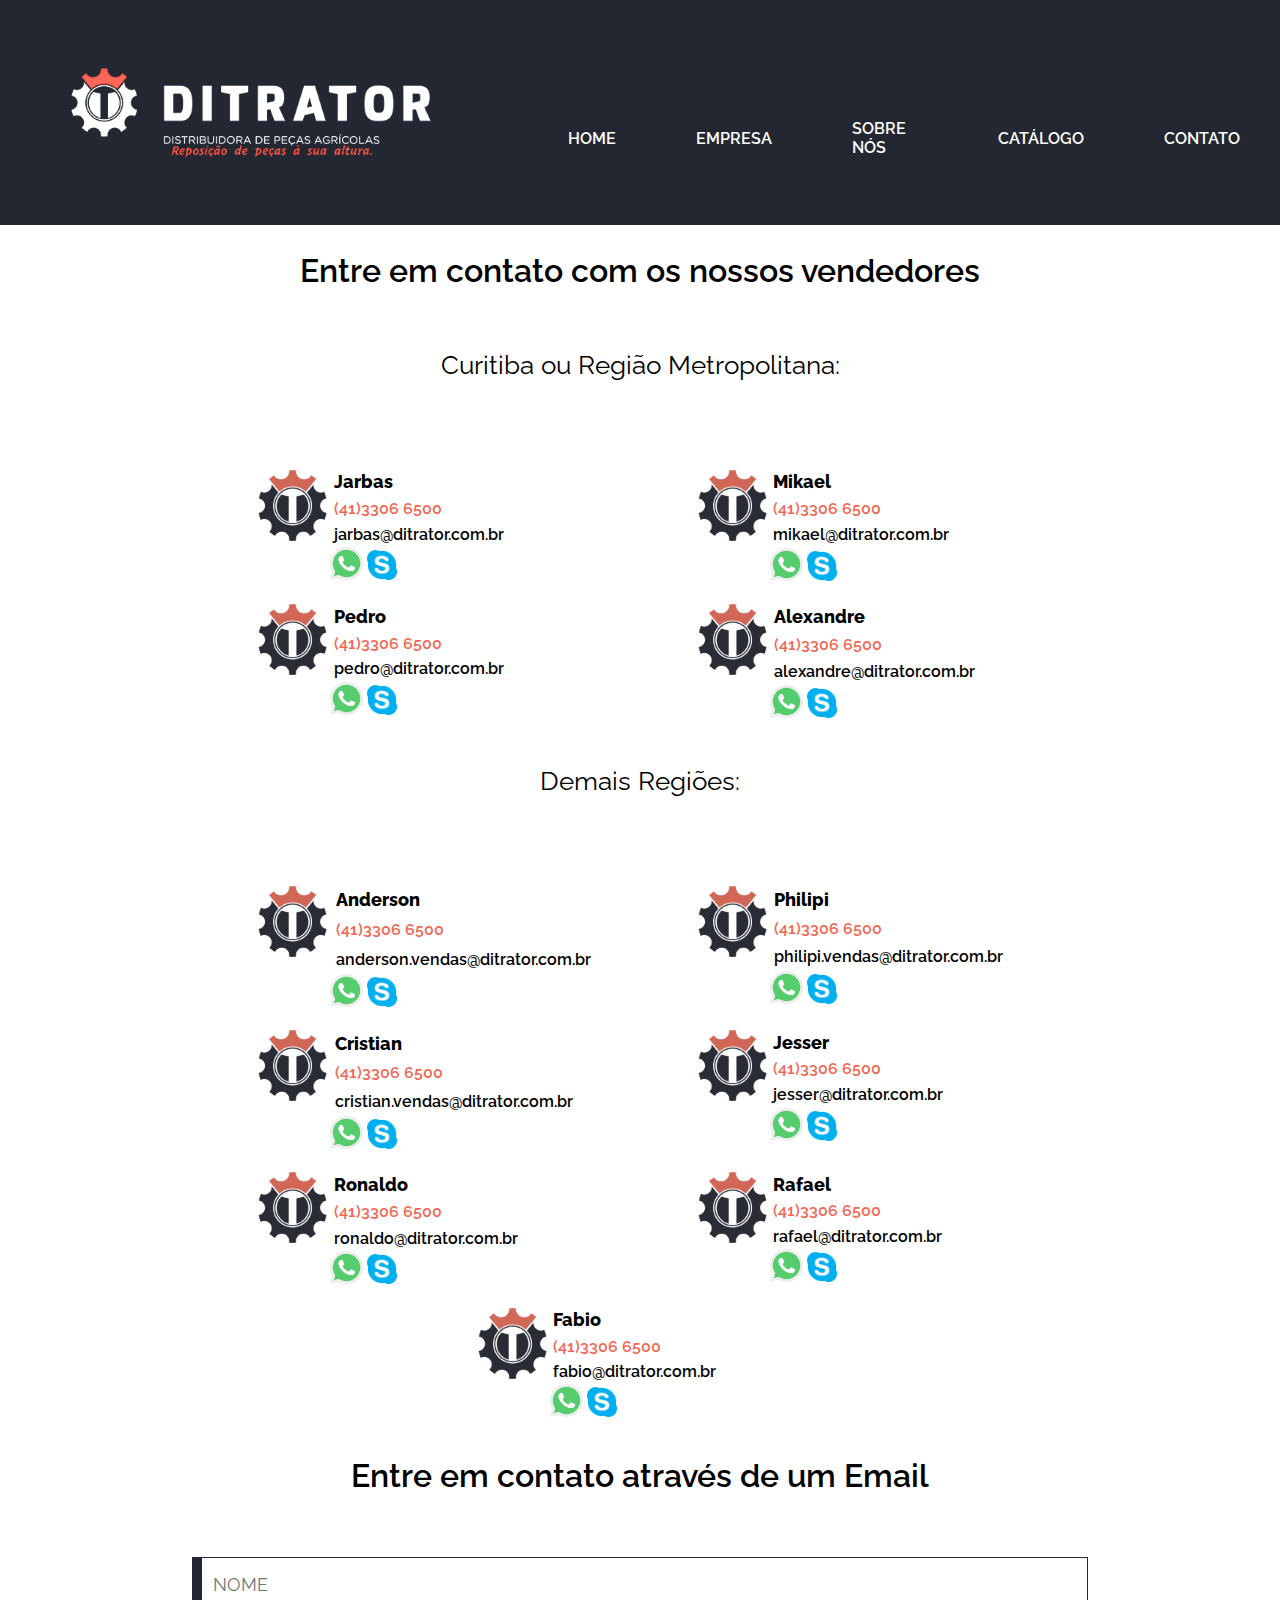
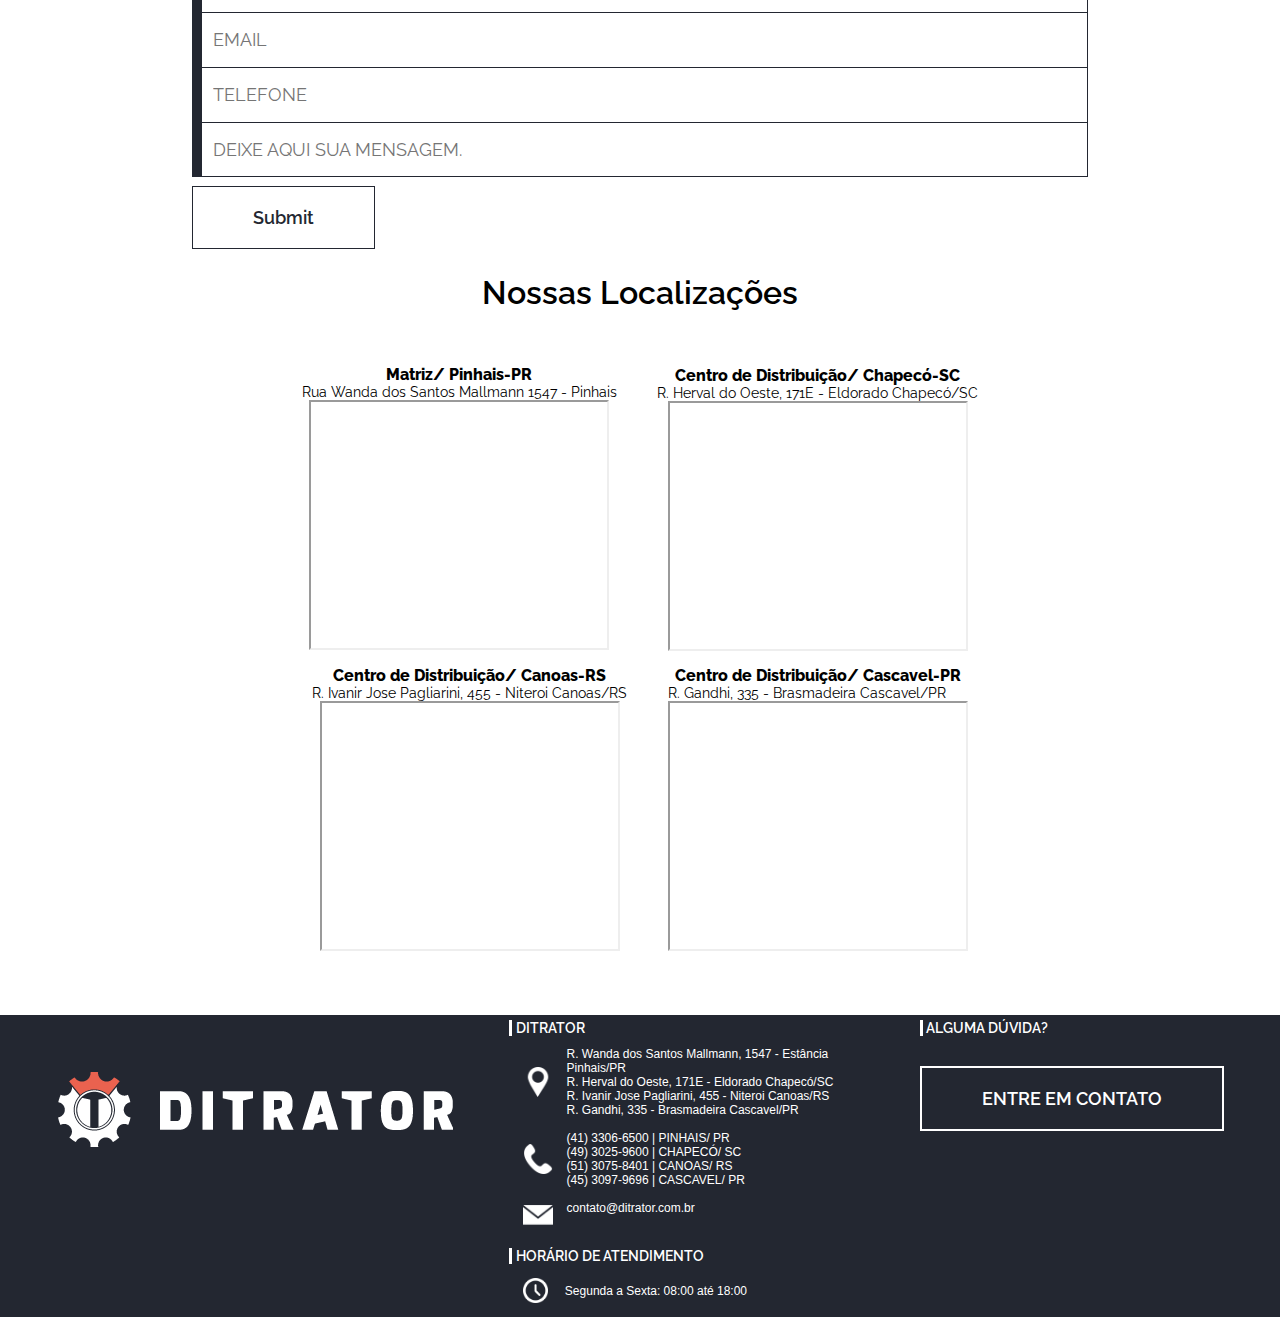
==== commit fa946be7: "homolog" ====
--- a/contato.html
+++ b/contato.html
@@ -10,7 +10,6 @@
   <meta http-equiv="X-UA-Compatible" content="IE=edge">
   <meta name="viewport" content="width=device-width, initial-scale=1.0">
   <link rel="stylesheet" type="text/css" href="contato.css">
-  <script src='https://www.google.com/recaptcha/api.js'></script>
   <title>Projeto Ditrator</title>
 </head>
 
--- a/contato.css
+++ b/contato.css
@@ -69,6 +69,8 @@
         display: flex; 
         /* border: 2px solid #F16856; */
         width: 330px;
+        margin-top: 1%;
+        margin-bottom: 1%;
     }
     
     .vendedor_back {
